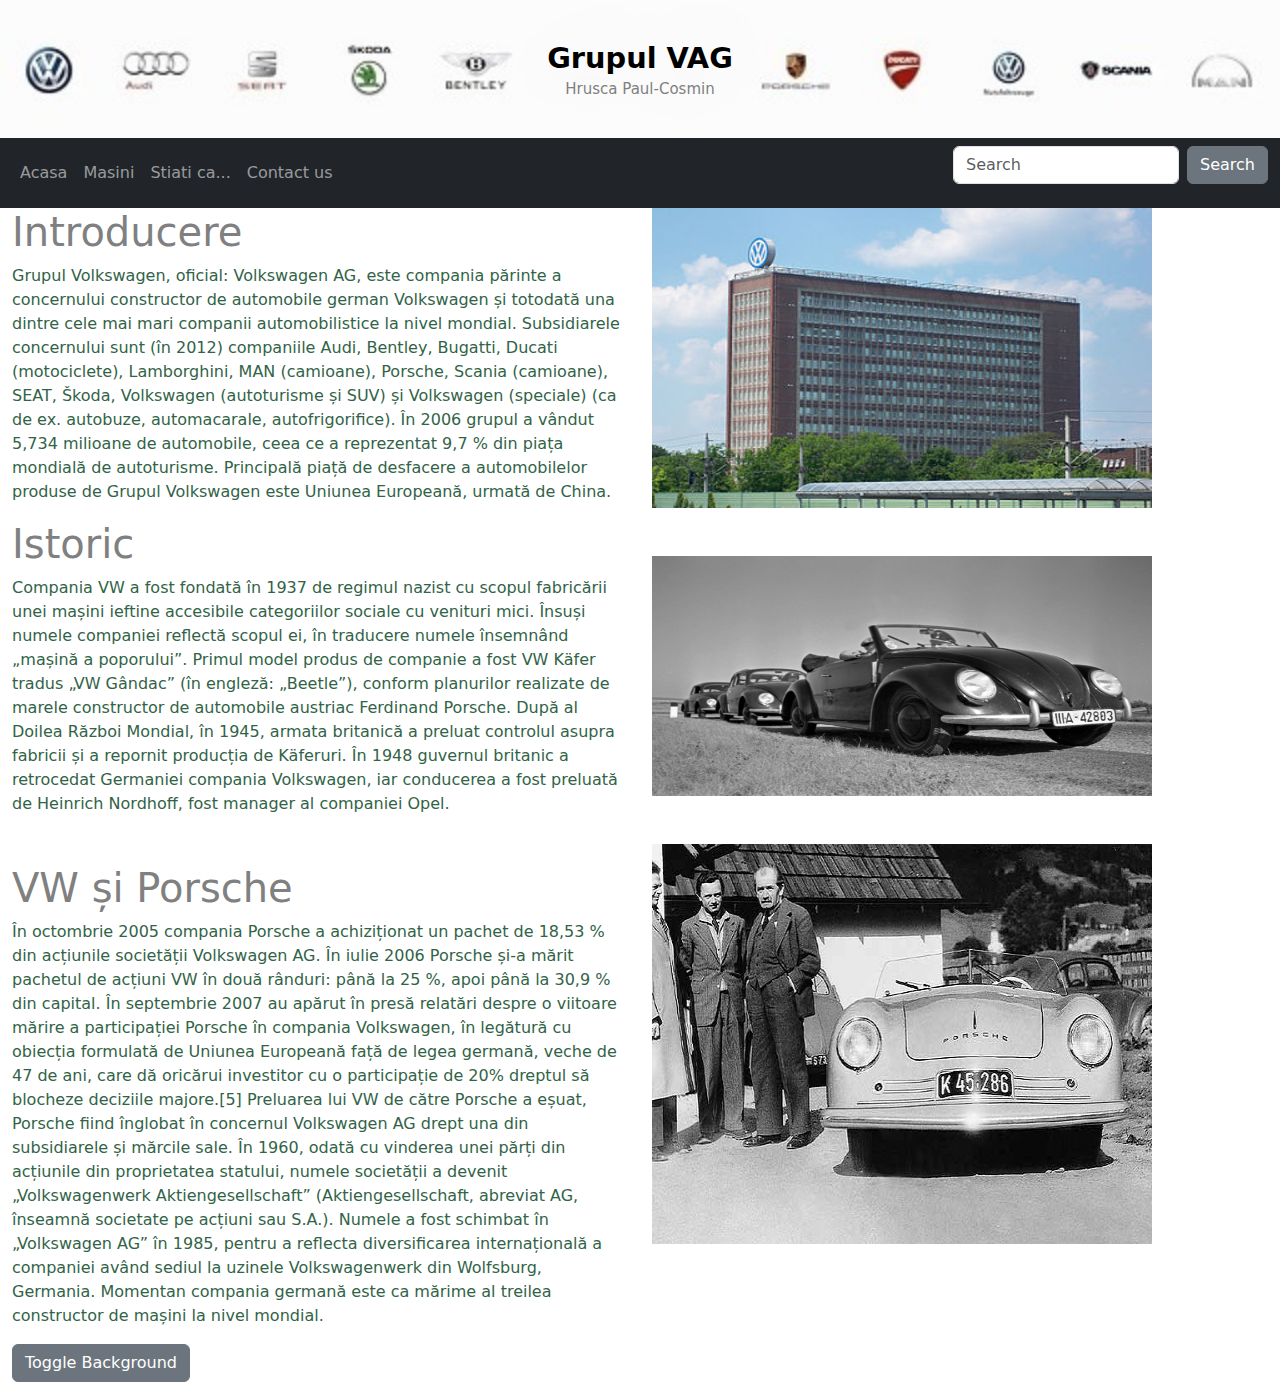
==== index.html @ 55d7f1dc "Update and rename Acasa.html to index.html" ====
<html>
    <head>
        <title>Prima pagina </title>
        <link href="https://cdn.jsdelivr.net/npm/bootstrap@5.3.2/dist/css/bootstrap.min.css" rel="stylesheet">
        <link rel="stylesheet" href="mystyle.css">
        <link rel="stylesheet" href="C:\Users\Paul\OneDrive - Target Direct Inc\Desktop\School\PIUG\fontawesome-free-6.4.2-web\fontawesome-free-6.4.2-web\css\all.min.css">
        <meta name="viewport" content="width=device-width, initial-scale=1">
    </head>
        <body>
            
        <div class="container-fluid"></div>
                <div class="container-fluid custom-background">
                <tit>Grupul VAG</tit>
                <h2>Hrusca Paul-Cosmin</h2>
                <div class="social-icons">
                  <a href="#" class="social-icon"><i class="fab fa-facebook"></i></a>
                  <a href="#" class="social-icon"><i class="fab fa-instagram"></i></a>
                  <a href="#" class="social-icon"><i class="fab fa-linkedin"></i></a>
              </div>
                </div>
                <nav class="navbar navbar-expand-sm navbar-dark bg-dark">
                    <div class="container-fluid">
                      
                      <div class="collapse navbar-collapse" id="mynavbar">
                        <ul class="navbar-nav me-auto">
                          <li class="nav-item">
                            <a class="nav-link" href="javascript:void(0)">Acasa</a>
                          </li>
                          <li class="nav-item">
                            <a class="nav-link" href="masini.html">Masini</a>
                          </li>
                          <li class="nav-item">
                            <a class="nav-link" href="StiatiCa.html">Stiati ca...</a>
                          </li>
                          <li class="nav-item">
                            <a class="nav-link" href="ContactUs.html">Contact us</a>
                          </li>
                        </ul>
                        <form class="d-flex" onsubmit="searchRedirect(); return false;">
                          <input id="searchInput" class="form-control me-2" type="text" placeholder="Search">
                          <button class="btn btn-secondary" type="submit">Search</button>
                      </form>
                      </div>
                    </div>
                  </nav>
              </div>
              
              <div class="container-fluid" id="customBackground">
                <div class="row">
                  <div class="col-xl-6">
                    <h1>Introducere</h1>
                    
                    <p>Grupul Volkswagen, oficial: Volkswagen AG, este compania părinte a concernului constructor de automobile german Volkswagen și totodată una dintre cele mai mari companii automobilistice la nivel mondial. Subsidiarele concernului sunt (în 2012) companiile Audi, Bentley, Bugatti, Ducati (motociclete), Lamborghini, MAN (camioane), Porsche, Scania (camioane), SEAT, Škoda, Volkswagen (autoturisme și SUV) și Volkswagen (speciale) (ca de ex. autobuze, automacarale, autofrigorifice). În 2006 grupul a vândut 5,734 milioane de automobile, ceea ce a reprezentat 9,7 % din piața mondială de autoturisme. Principală piață de desfacere a automobilelor produse de Grupul Volkswagen este Uniunea Europeană, urmată de China.</p>
                    <h1>Istoric</h1>
                    <p>Compania VW a fost fondată în 1937 de regimul nazist cu scopul fabricării unei mașini ieftine accesibile categoriilor sociale cu venituri mici. Însuși numele companiei reflectă scopul ei, în traducere numele însemnând „mașină a poporului”. Primul model produs de companie a fost VW Käfer tradus „VW Gândac” (în engleză: „Beetle”), conform planurilor realizate de marele constructor de automobile austriac Ferdinand Porsche. După al Doilea Război Mondial, în 1945, armata britanică a preluat controlul asupra fabricii și a repornit producția de Käferuri. În 1948 guvernul britanic a retrocedat Germaniei compania Volkswagen, iar conducerea a fost preluată de Heinrich Nordhoff, fost manager al companiei Opel.
                    <h1 class="mt-5">VW și Porsche</h1>
                    <p>În octombrie 2005 compania Porsche a achiziționat un pachet de 18,53 % din acțiunile societății Volkswagen AG. În iulie 2006 Porsche și-a mărit pachetul de acțiuni VW în două rânduri: până la 25 %, apoi până la 30,9 % din capital.

                      În septembrie 2007 au apărut în presă relatări despre o viitoare mărire a participației Porsche în compania Volkswagen, în legătură cu obiecția formulată de Uniunea Europeană față de legea germană, veche de 47 de ani, care dă oricărui investitor cu o participație de 20% dreptul să blocheze deciziile majore.[5]
                      
                      Preluarea lui VW de către Porsche a eșuat, Porsche fiind înglobat în concernul Volkswagen AG drept una din subsidiarele și mărcile sale.
                      În 1960, odată cu vinderea unei părți din acțiunile din proprietatea statului, numele societății a devenit „Volkswagenwerk Aktiengesellschaft” (Aktiengesellschaft, abreviat AG, înseamnă societate pe acțiuni sau S.A.). Numele a fost schimbat în „Volkswagen AG” în 1985, pentru a reflecta diversificarea internațională a companiei având sediul la uzinele Volkswagenwerk din Wolfsburg, Germania. Momentan compania germană este ca mărime al treilea constructor de mașini la nivel mondial.</p>
                  </p></div>
                  <div class="container-fluid col-xl-6">
                    <img src="Wolfsburg_VWHochhaus.jpg" style="height:300px; width:500px" alt="VAG HQ" class="img-fluid mb-5">
                    <img src="Volkswagen-Beetle-in-1938-d_profimedia_descopera.jpg" style="height:240px; width:500px;" alt="History" class="img-fluid mb-5">
                    <img src="Porsche.jpg" style="height:400px; width:500px;" alt="Porsche">
                 </div> 
                </div>
                
               
            <!-- Your existing content -->
            <button class="btn btn-secondary" onclick="toggleBackground()">Toggle Background</button>

  <!-- Scroll to Top Button -->
  <button id="scrollToTopBtn" class="btn btn-secondary">Mergi sus</button>

  <!-- Bootstrap JS (optional) -->
  <script src="https://code.jquery.com/jquery-3.2.1.slim.min.js"></script>
  <script src="https://cdnjs.cloudflare.com/ajax/libs/popper.js/1.12.9/umd/popper.min.js"></script>
  <script src="https://maxcdn.bootstrapcdn.com/bootstrap/4.0.0/js/bootstrap.min.js"></script>
  

  <!-- Your additional scripts, if any -->

  <!-- Custom JavaScript for Scroll to Top Button -->
  <script>
    // Get the button
    var mybutton = document.getElementById("scrollToTopBtn");

    // When the user scrolls down 20px from the top of the document, show the button
    window.onscroll = function() {
      scrollFunction();
    };

    function scrollFunction() {
      if (document.body.scrollTop > 20 || document.documentElement.scrollTop > 20) {
        mybutton.style.display = "block";
      } else {
        mybutton.style.display = "none";
      }
    }

    // When the user clicks on the button, scroll to the top of the document
    mybutton.addEventListener("click", function() {
      topFunction();
    });

    function topFunction() {
      document.body.scrollTop = 0; // For Safari
      document.documentElement.scrollTop = 0; // For Chrome, Firefox, IE, and Opera
    }
  </script>
             <script>
              function searchRedirect() {
                  var searchQuery = document.getElementById('searchInput').value.toLowerCase();
                  if (searchQuery === 'volkswagen') {
                      window.location.href = 'volkswagen.html';
                  } else {
                      // Add additional conditions for other search queries and page redirects
                      alert('No matching result found for ' + searchQuery);
                  }
              }
          </script>

<script>
  function toggleBackground() {
      var customBackground = document.getElementById('customBackground');
      customBackground.classList.toggle('dark-background');
  }
</script>
        </body>
 </html >
---- mystyle.css ----
body {
    background-color: white;
  }
  p{

color:rgb(50,99,71);

  }
  tit{

    display: block;
    font-size: 1.8em;
    margin-top: 0.6em;
    margin-bottom: 0;
    margin-left: 0;
    margin-right: 0;
    font-weight: bold;
    text-align: center;
    color: black;
  }
  h1 {
    color: grey;
    text-align: left;
  }
  h2{
    color: grey;
    text-align: center;
    font-size:15px;
  }

  #scrollToTopBtn {
    display: none;
    position: fixed;
    bottom: 20px;
    right: 20px;
    z-index: 99;
  }
  body.dark-mode {
    background-color: #343a40; /* Dark background color */
    color: #ffffff; /* Light text color */
  }
  .custom-background {
    background-image: url('VW_Group_logo.jpg'); /* Replace 'your-image-path.jpg' with the path to your image */
    background-size: cover; /* Adjust as needed */
    background-position: center; /* Adjust as needed */
    color: #fff; /* Set text color to contrast with the background */
    padding: 20px; /* Add padding to ensure content is visible */
  }

  
    .thumbnail-item {
      margin-right: 1px; /* Adjust the margin as needed */
}
.dark-background {
  background-color: rgb(0, 0, 0);
  color: rgb(255, 255, 255);
}
.social-icons {
  display: flex;
  justify-content: center;
  margin-top: 20px; /* Adjust the margin as needed */
}

.social-icon {
  margin: 0 10px; /* Adjust the spacing between icons as needed */
}
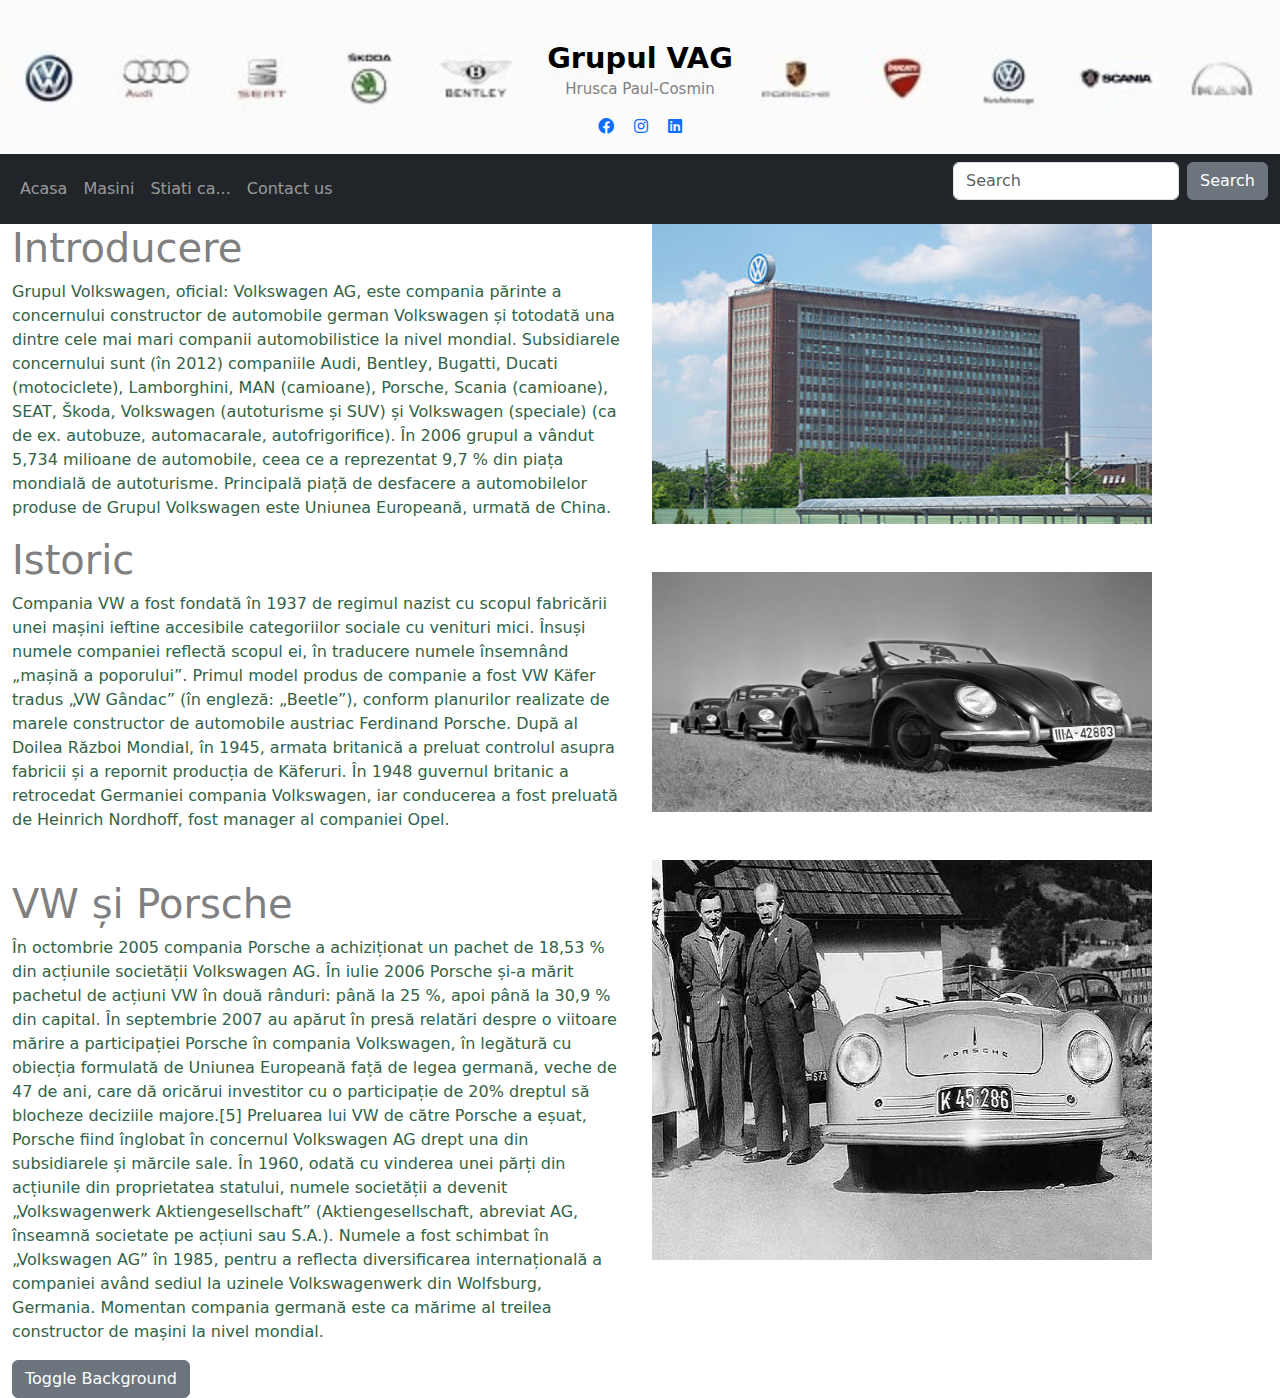
==== commit a47fe2a7: "Update index.html" ====
--- a/index.html
+++ b/index.html
@@ -3,8 +3,17 @@
         <title>Prima pagina </title>
         <link href="https://cdn.jsdelivr.net/npm/bootstrap@5.3.2/dist/css/bootstrap.min.css" rel="stylesheet">
         <link rel="stylesheet" href="mystyle.css">
-        <link rel="stylesheet" href="C:\Users\Paul\OneDrive - Target Direct Inc\Desktop\School\PIUG\fontawesome-free-6.4.2-web\fontawesome-free-6.4.2-web\css\all.min.css">
+        <link rel="stylesheet" href="fontawesome-free-6.4.2-web/fontawesome-free-6.4.2-web/css/all.min.css">
         <meta name="viewport" content="width=device-width, initial-scale=1">
+        <!-- Google tag (gtag.js) -->
+<script async src="https://www.googletagmanager.com/gtag/js?id=G-V9D5CQBB19"></script>
+<script>
+  window.dataLayer = window.dataLayer || [];
+  function gtag(){dataLayer.push(arguments);}
+  gtag('js', new Date());
+
+  gtag('config', 'G-V9D5CQBB19');
+</script>
     </head>
         <body>
             
--- a/fontawesome-free-6.4.2-web/fontawesome-free-6.4.2-web/css/all.min.css
+++ b/fontawesome-free-6.4.2-web/fontawesome-free-6.4.2-web/css/all.min.css
@@ -0,0 +1,9 @@
+/*!
+ * Font Awesome Free 6.4.2 by @fontawesome - https://fontawesome.com
+ * License - https://fontawesome.com/license/free (Icons: CC BY 4.0, Fonts: SIL OFL 1.1, Code: MIT License)
+ * Copyright 2023 Fonticons, Inc.
+ */
+.fa{font-family:var(--fa-style-family,"Font Awesome 6 Free");font-weight:var(--fa-style,900)}.fa,.fa-brands,.fa-classic,.fa-regular,.fa-sharp,.fa-solid,.fab,.far,.fas{-moz-osx-font-smoothing:grayscale;-webkit-font-smoothing:antialiased;display:var(--fa-display,inline-block);font-style:normal;font-variant:normal;line-height:1;text-rendering:auto}.fa-classic,.fa-regular,.fa-solid,.far,.fas{font-family:"Font Awesome 6 Free"}.fa-brands,.fab{font-family:"Font Awesome 6 Brands"}.fa-1x{font-size:1em}.fa-2x{font-size:2em}.fa-3x{font-size:3em}.fa-4x{font-size:4em}.fa-5x{font-size:5em}.fa-6x{font-size:6em}.fa-7x{font-size:7em}.fa-8x{font-size:8em}.fa-9x{font-size:9em}.fa-10x{font-size:10em}.fa-2xs{font-size:.625em;line-height:.1em;vertical-align:.225em}.fa-xs{font-size:.75em;line-height:.08333em;vertical-align:.125em}.fa-sm{font-size:.875em;line-height:.07143em;vertical-align:.05357em}.fa-lg{font-size:1.25em;line-height:.05em;vertical-align:-.075em}.fa-xl{font-size:1.5em;line-height:.04167em;vertical-align:-.125em}.fa-2xl{font-size:2em;line-height:.03125em;vertical-align:-.1875em}.fa-fw{text-align:center;width:1.25em}.fa-ul{list-style-type:none;margin-left:var(--fa-li-margin,2.5em);padding-left:0}.fa-ul>li{position:relative}.fa-li{left:calc(var(--fa-li-width, 2em)*-1);position:absolute;text-align:center;width:var(--fa-li-width,2em);line-height:inherit}.fa-border{border-radius:var(--fa-border-radius,.1em);border:var(--fa-border-width,.08em) var(--fa-border-style,solid) var(--fa-border-color,#eee);padding:var(--fa-border-padding,.2em .25em .15em)}.fa-pull-left{float:left;margin-right:var(--fa-pull-margin,.3em)}.fa-pull-right{float:right;margin-left:var(--fa-pull-margin,.3em)}.fa-beat{-webkit-animation-name:fa-beat;animation-name:fa-beat;-webkit-animation-delay:var(--fa-animation-delay,0s);animation-delay:var(--fa-animation-delay,0s);-webkit-animation-direction:var(--fa-animation-direction,normal);animation-direction:var(--fa-animation-direction,normal);-webkit-animation-duration:var(--fa-animation-duration,1s);animation-duration:var(--fa-animation-duration,1s);-webkit-animation-iteration-count:var(--fa-animation-iteration-count,infinite);animation-iteration-count:var(--fa-animation-iteration-count,infinite);-webkit-animation-timing-function:var(--fa-animation-timing,ease-in-out);animation-timing-function:var(--fa-animation-timing,ease-in-out)}.fa-bounce{-webkit-animation-name:fa-bounce;animation-name:fa-bounce;-webkit-animation-delay:var(--fa-animation-delay,0s);animation-delay:var(--fa-animation-delay,0s);-webkit-animation-direction:var(--fa-animation-direction,normal);animation-direction:var(--fa-animation-direction,normal);-webkit-animation-duration:var(--fa-animation-duration,1s);animation-duration:var(--fa-animation-duration,1s);-webkit-animation-iteration-count:var(--fa-animation-iteration-count,infinite);animation-iteration-count:var(--fa-animation-iteration-count,infinite);-webkit-animation-timing-function:var(--fa-animation-timing,cubic-bezier(.28,.84,.42,1));animation-timing-function:var(--fa-animation-timing,cubic-bezier(.28,.84,.42,1))}.fa-fade{-webkit-animation-name:fa-fade;animation-name:fa-fade;-webkit-animation-iteration-count:var(--fa-animation-iteration-count,infinite);animation-iteration-count:var(--fa-animation-iteration-count,infinite);-webkit-animation-timing-function:var(--fa-animation-timing,cubic-bezier(.4,0,.6,1));animation-timing-function:var(--fa-animation-timing,cubic-bezier(.4,0,.6,1))}.fa-beat-fade,.fa-fade{-webkit-animation-delay:var(--fa-animation-delay,0s);animation-delay:var(--fa-animation-delay,0s);-webkit-animation-direction:var(--fa-animation-direction,normal);animation-direction:var(--fa-animation-direction,normal);-webkit-animation-duration:var(--fa-animation-duration,1s);animation-duration:var(--fa-animation-duration,1s)}.fa-beat-fade{-webkit-animation-name:fa-beat-fade;animation-name:fa-beat-fade;-webkit-animation-iteration-count:var(--fa-animation-iteration-count,infinite);animation-iteration-count:var(--fa-animation-iteration-count,infinite);-webkit-animation-timing-function:var(--fa-animation-timing,cubic-bezier(.4,0,.6,1));animation-timing-function:var(--fa-animation-timing,cubic-bezier(.4,0,.6,1))}.fa-flip{-webkit-animation-name:fa-flip;animation-name:fa-flip;-webkit-animation-delay:var(--fa-animation-delay,0s);animation-delay:var(--fa-animation-delay,0s);-webkit-animation-direction:var(--fa-animation-direction,normal);animation-direction:var(--fa-animation-direction,normal);-webkit-animation-duration:var(--fa-animation-duration,1s);animation-duration:var(--fa-animation-duration,1s);-webkit-animation-iteration-count:var(--fa-animation-iteration-count,infinite);animation-iteration-count:var(--fa-animation-iteration-count,infinite);-webkit-animation-timing-function:var(--fa-animation-timing,ease-in-out);animation-timing-function:var(--fa-animation-timing,ease-in-out)}.fa-shake{-webkit-animation-name:fa-shake;animation-name:fa-shake;-webkit-animation-duration:var(--fa-animation-duration,1s);animation-duration:var(--fa-animation-duration,1s);-webkit-animation-iteration-count:var(--fa-animation-iteration-count,infinite);animation-iteration-count:var(--fa-animation-iteration-count,infinite);-webkit-animation-timing-function:var(--fa-animation-timing,linear);animation-timing-function:var(--fa-animation-timing,linear)}.fa-shake,.fa-spin{-webkit-animation-delay:var(--fa-animation-delay,0s);animation-delay:var(--fa-animation-delay,0s);-webkit-animation-direction:var(--fa-animation-direction,normal);animation-direction:var(--fa-animation-direction,normal)}.fa-spin{-webkit-animation-name:fa-spin;animation-name:fa-spin;-webkit-animation-duration:var(--fa-animation-duration,2s);animation-duration:var(--fa-animation-duration,2s);-webkit-animation-iteration-count:var(--fa-animation-iteration-count,infinite);animation-iteration-count:var(--fa-animation-iteration-count,infinite);-webkit-animation-timing-function:var(--fa-animation-timing,linear);animation-timing-function:var(--fa-animation-timing,linear)}.fa-spin-reverse{--fa-animation-direction:reverse}.fa-pulse,.fa-spin-pulse{-webkit-animation-name:fa-spin;animation-name:fa-spin;-webkit-animation-direction:var(--fa-animation-direction,normal);animation-direction:var(--fa-animation-direction,normal);-webkit-animation-duration:var(--fa-animation-duration,1s);animation-duration:var(--fa-animation-duration,1s);-webkit-animation-iteration-count:var(--fa-animation-iteration-count,infinite);animation-iteration-count:var(--fa-animation-iteration-count,infinite);-webkit-animation-timing-function:var(--fa-animation-timing,steps(8));animation-timing-function:var(--fa-animation-timing,steps(8))}@media (prefers-reduced-motion:reduce){.fa-beat,.fa-beat-fade,.fa-bounce,.fa-fade,.fa-flip,.fa-pulse,.fa-shake,.fa-spin,.fa-spin-pulse{-webkit-animation-delay:-1ms;animation-delay:-1ms;-webkit-animation-duration:1ms;animation-duration:1ms;-webkit-animation-iteration-count:1;animation-iteration-count:1;-webkit-transition-delay:0s;transition-delay:0s;-webkit-transition-duration:0s;transition-duration:0s}}@-webkit-keyframes fa-beat{0%,90%{-webkit-transform:scale(1);transform:scale(1)}45%{-webkit-transform:scale(var(--fa-beat-scale,1.25));transform:scale(var(--fa-beat-scale,1.25))}}@keyframes fa-beat{0%,90%{-webkit-transform:scale(1);transform:scale(1)}45%{-webkit-transform:scale(var(--fa-beat-scale,1.25));transform:scale(var(--fa-beat-scale,1.25))}}@-webkit-keyframes fa-bounce{0%{-webkit-transform:scale(1) translateY(0);transform:scale(1) translateY(0)}10%{-webkit-transform:scale(var(--fa-bounce-start-scale-x,1.1),var(--fa-bounce-start-scale-y,.9)) translateY(0);transform:scale(var(--fa-bounce-start-scale-x,1.1),var(--fa-bounce-start-scale-y,.9)) translateY(0)}30%{-webkit-transform:scale(var(--fa-bounce-jump-scale-x,.9),var(--fa-bounce-jump-scale-y,1.1)) translateY(var(--fa-bounce-height,-.5em));transform:scale(var(--fa-bounce-jump-scale-x,.9),var(--fa-bounce-jump-scale-y,1.1)) translateY(var(--fa-bounce-height,-.5em))}50%{-webkit-transform:scale(var(--fa-bounce-land-scale-x,1.05),var(--fa-bounce-land-scale-y,.95)) translateY(0);transform:scale(var(--fa-bounce-land-scale-x,1.05),var(--fa-bounce-land-scale-y,.95)) translateY(0)}57%{-webkit-transform:scale(1) translateY(var(--fa-bounce-rebound,-.125em));transform:scale(1) translateY(var(--fa-bounce-rebound,-.125em))}64%{-webkit-transform:scale(1) translateY(0);transform:scale(1) translateY(0)}to{-webkit-transform:scale(1) translateY(0);transform:scale(1) translateY(0)}}@keyframes fa-bounce{0%{-webkit-transform:scale(1) translateY(0);transform:scale(1) translateY(0)}10%{-webkit-transform:scale(var(--fa-bounce-start-scale-x,1.1),var(--fa-bounce-start-scale-y,.9)) translateY(0);transform:scale(var(--fa-bounce-start-scale-x,1.1),var(--fa-bounce-start-scale-y,.9)) translateY(0)}30%{-webkit-transform:scale(var(--fa-bounce-jump-scale-x,.9),var(--fa-bounce-jump-scale-y,1.1)) translateY(var(--fa-bounce-height,-.5em));transform:scale(var(--fa-bounce-jump-scale-x,.9),var(--fa-bounce-jump-scale-y,1.1)) translateY(var(--fa-bounce-height,-.5em))}50%{-webkit-transform:scale(var(--fa-bounce-land-scale-x,1.05),var(--fa-bounce-land-scale-y,.95)) translateY(0);transform:scale(var(--fa-bounce-land-scale-x,1.05),var(--fa-bounce-land-scale-y,.95)) translateY(0)}57%{-webkit-transform:scale(1) translateY(var(--fa-bounce-rebound,-.125em));transform:scale(1) translateY(var(--fa-bounce-rebound,-.125em))}64%{-webkit-transform:scale(1) translateY(0);transform:scale(1) translateY(0)}to{-webkit-transform:scale(1) translateY(0);transform:scale(1) translateY(0)}}@-webkit-keyframes fa-fade{50%{opacity:var(--fa-fade-opacity,.4)}}@keyframes fa-fade{50%{opacity:var(--fa-fade-opacity,.4)}}@-webkit-keyframes fa-beat-fade{0%,to{opacity:var(--fa-beat-fade-opacity,.4);-webkit-transform:scale(1);transform:scale(1)}50%{opacity:1;-webkit-transform:scale(var(--fa-beat-fade-scale,1.125));transform:scale(var(--fa-beat-fade-scale,1.125))}}@keyframes fa-beat-fade{0%,to{opacity:var(--fa-beat-fade-opacity,.4);-webkit-transform:scale(1);transform:scale(1)}50%{opacity:1;-webkit-transform:scale(var(--fa-beat-fade-scale,1.125));transform:scale(var(--fa-beat-fade-scale,1.125))}}@-webkit-keyframes fa-flip{50%{-webkit-transform:rotate3d(var(--fa-flip-x,0),var(--fa-flip-y,1),var(--fa-flip-z,0),var(--fa-flip-angle,-180deg));transform:rotate3d(var(--fa-flip-x,0),var(--fa-flip-y,1),var(--fa-flip-z,0),var(--fa-flip-angle,-180deg))}}@keyframes fa-flip{50%{-webkit-transform:rotate3d(var(--fa-flip-x,0),var(--fa-flip-y,1),var(--fa-flip-z,0),var(--fa-flip-angle,-180deg));transform:rotate3d(var(--fa-flip-x,0),var(--fa-flip-y,1),var(--fa-flip-z,0),var(--fa-flip-angle,-180deg))}}@-webkit-keyframes fa-shake{0%{-webkit-transform:rotate(-15deg);transform:rotate(-15deg)}4%{-webkit-transform:rotate(15deg);transform:rotate(15deg)}8%,24%{-webkit-transform:rotate(-18deg);transform:rotate(-18deg)}12%,28%{-webkit-transform:rotate(18deg);transform:rotate(18deg)}16%{-webkit-transform:rotate(-22deg);transform:rotate(-22deg)}20%{-webkit-transform:rotate(22deg);transform:rotate(22deg)}32%{-webkit-transform:rotate(-12deg);transform:rotate(-12deg)}36%{-webkit-transform:rotate(12deg);transform:rotate(12deg)}40%,to{-webkit-transform:rotate(0deg);transform:rotate(0deg)}}@keyframes fa-shake{0%{-webkit-transform:rotate(-15deg);transform:rotate(-15deg)}4%{-webkit-transform:rotate(15deg);transform:rotate(15deg)}8%,24%{-webkit-transform:rotate(-18deg);transform:rotate(-18deg)}12%,28%{-webkit-transform:rotate(18deg);transform:rotate(18deg)}16%{-webkit-transform:rotate(-22deg);transform:rotate(-22deg)}20%{-webkit-transform:rotate(22deg);transform:rotate(22deg)}32%{-webkit-transform:rotate(-12deg);transform:rotate(-12deg)}36%{-webkit-transform:rotate(12deg);transform:rotate(12deg)}40%,to{-webkit-transform:rotate(0deg);transform:rotate(0deg)}}@-webkit-keyframes fa-spin{0%{-webkit-transform:rotate(0deg);transform:rotate(0deg)}to{-webkit-transform:rotate(1turn);transform:rotate(1turn)}}@keyframes fa-spin{0%{-webkit-transform:rotate(0deg);transform:rotate(0deg)}to{-webkit-transform:rotate(1turn);transform:rotate(1turn)}}.fa-rotate-90{-webkit-transform:rotate(90deg);transform:rotate(90deg)}.fa-rotate-180{-webkit-transform:rotate(180deg);transform:rotate(180deg)}.fa-rotate-270{-webkit-transform:rotate(270deg);transform:rotate(270deg)}.fa-flip-horizontal{-webkit-transform:scaleX(-1);transform:scaleX(-1)}.fa-flip-vertical{-webkit-transform:scaleY(-1);transform:scaleY(-1)}.fa-flip-both,.fa-flip-horizontal.fa-flip-vertical{-webkit-transform:scale(-1);transform:scale(-1)}.fa-rotate-by{-webkit-transform:rotate(var(--fa-rotate-angle,none));transform:rotate(var(--fa-rotate-angle,none))}.fa-stack{display:inline-block;height:2em;line-height:2em;position:relative;vertical-align:middle;width:2.5em}.fa-stack-1x,.fa-stack-2x{left:0;position:absolute;text-align:center;width:100%;z-index:var(--fa-stack-z-index,auto)}.fa-stack-1x{line-height:inherit}.fa-stack-2x{font-size:2em}.fa-inverse{color:var(--fa-inverse,#fff)}
+
+.fa-0:before{content:"\30"}.fa-1:before{content:"\31"}.fa-2:before{content:"\32"}.fa-3:before{content:"\33"}.fa-4:before{content:"\34"}.fa-5:before{content:"\35"}.fa-6:before{content:"\36"}.fa-7:before{content:"\37"}.fa-8:before{content:"\38"}.fa-9:before{content:"\39"}.fa-fill-drip:before{content:"\f576"}.fa-arrows-to-circle:before{content:"\e4bd"}.fa-chevron-circle-right:before,.fa-circle-chevron-right:before{content:"\f138"}.fa-at:before{content:"\40"}.fa-trash-alt:before,.fa-trash-can:before{content:"\f2ed"}.fa-text-height:before{content:"\f034"}.fa-user-times:before,.fa-user-xmark:before{content:"\f235"}.fa-stethoscope:before{content:"\f0f1"}.fa-comment-alt:before,.fa-message:before{content:"\f27a"}.fa-info:before{content:"\f129"}.fa-compress-alt:before,.fa-down-left-and-up-right-to-center:before{content:"\f422"}.fa-explosion:before{content:"\e4e9"}.fa-file-alt:before,.fa-file-lines:before,.fa-file-text:before{content:"\f15c"}.fa-wave-square:before{content:"\f83e"}.fa-ring:before{content:"\f70b"}.fa-building-un:before{content:"\e4d9"}.fa-dice-three:before{content:"\f527"}.fa-calendar-alt:before,.fa-calendar-days:before{content:"\f073"}.fa-anchor-circle-check:before{content:"\e4aa"}.fa-building-circle-arrow-right:before{content:"\e4d1"}.fa-volleyball-ball:before,.fa-volleyball:before{content:"\f45f"}.fa-arrows-up-to-line:before{content:"\e4c2"}.fa-sort-desc:before,.fa-sort-down:before{content:"\f0dd"}.fa-circle-minus:before,.fa-minus-circle:before{content:"\f056"}.fa-door-open:before{content:"\f52b"}.fa-right-from-bracket:before,.fa-sign-out-alt:before{content:"\f2f5"}.fa-atom:before{content:"\f5d2"}.fa-soap:before{content:"\e06e"}.fa-heart-music-camera-bolt:before,.fa-icons:before{content:"\f86d"}.fa-microphone-alt-slash:before,.fa-microphone-lines-slash:before{content:"\f539"}.fa-bridge-circle-check:before{content:"\e4c9"}.fa-pump-medical:before{content:"\e06a"}.fa-fingerprint:before{content:"\f577"}.fa-hand-point-right:before{content:"\f0a4"}.fa-magnifying-glass-location:before,.fa-search-location:before{content:"\f689"}.fa-forward-step:before,.fa-step-forward:before{content:"\f051"}.fa-face-smile-beam:before,.fa-smile-beam:before{content:"\f5b8"}.fa-flag-checkered:before{content:"\f11e"}.fa-football-ball:before,.fa-football:before{content:"\f44e"}.fa-school-circle-exclamation:before{content:"\e56c"}.fa-crop:before{content:"\f125"}.fa-angle-double-down:before,.fa-angles-down:before{content:"\f103"}.fa-users-rectangle:before{content:"\e594"}.fa-people-roof:before{content:"\e537"}.fa-people-line:before{content:"\e534"}.fa-beer-mug-empty:before,.fa-beer:before{content:"\f0fc"}.fa-diagram-predecessor:before{content:"\e477"}.fa-arrow-up-long:before,.fa-long-arrow-up:before{content:"\f176"}.fa-burn:before,.fa-fire-flame-simple:before{content:"\f46a"}.fa-male:before,.fa-person:before{content:"\f183"}.fa-laptop:before{content:"\f109"}.fa-file-csv:before{content:"\f6dd"}.fa-menorah:before{content:"\f676"}.fa-truck-plane:before{content:"\e58f"}.fa-record-vinyl:before{content:"\f8d9"}.fa-face-grin-stars:before,.fa-grin-stars:before{content:"\f587"}.fa-bong:before{content:"\f55c"}.fa-pastafarianism:before,.fa-spaghetti-monster-flying:before{content:"\f67b"}.fa-arrow-down-up-across-line:before{content:"\e4af"}.fa-spoon:before,.fa-utensil-spoon:before{content:"\f2e5"}.fa-jar-wheat:before{content:"\e517"}.fa-envelopes-bulk:before,.fa-mail-bulk:before{content:"\f674"}.fa-file-circle-exclamation:before{content:"\e4eb"}.fa-circle-h:before,.fa-hospital-symbol:before{content:"\f47e"}.fa-pager:before{content:"\f815"}.fa-address-book:before,.fa-contact-book:before{content:"\f2b9"}.fa-strikethrough:before{content:"\f0cc"}.fa-k:before{content:"\4b"}.fa-landmark-flag:before{content:"\e51c"}.fa-pencil-alt:before,.fa-pencil:before{content:"\f303"}.fa-backward:before{content:"\f04a"}.fa-caret-right:before{content:"\f0da"}.fa-comments:before{content:"\f086"}.fa-file-clipboard:before,.fa-paste:before{content:"\f0ea"}.fa-code-pull-request:before{content:"\e13c"}.fa-clipboard-list:before{content:"\f46d"}.fa-truck-loading:before,.fa-truck-ramp-box:before{content:"\f4de"}.fa-user-check:before{content:"\f4fc"}.fa-vial-virus:before{content:"\e597"}.fa-sheet-plastic:before{content:"\e571"}.fa-blog:before{content:"\f781"}.fa-user-ninja:before{content:"\f504"}.fa-person-arrow-up-from-line:before{content:"\e539"}.fa-scroll-torah:before,.fa-torah:before{content:"\f6a0"}.fa-broom-ball:before,.fa-quidditch-broom-ball:before,.fa-quidditch:before{content:"\f458"}.fa-toggle-off:before{content:"\f204"}.fa-archive:before,.fa-box-archive:before{content:"\f187"}.fa-person-drowning:before{content:"\e545"}.fa-arrow-down-9-1:before,.fa-sort-numeric-desc:before,.fa-sort-numeric-down-alt:before{content:"\f886"}.fa-face-grin-tongue-squint:before,.fa-grin-tongue-squint:before{content:"\f58a"}.fa-spray-can:before{content:"\f5bd"}.fa-truck-monster:before{content:"\f63b"}.fa-w:before{content:"\57"}.fa-earth-africa:before,.fa-globe-africa:before{content:"\f57c"}.fa-rainbow:before{content:"\f75b"}.fa-circle-notch:before{content:"\f1ce"}.fa-tablet-alt:before,.fa-tablet-screen-button:before{content:"\f3fa"}.fa-paw:before{content:"\f1b0"}.fa-cloud:before{content:"\f0c2"}.fa-trowel-bricks:before{content:"\e58a"}.fa-face-flushed:before,.fa-flushed:before{content:"\f579"}.fa-hospital-user:before{content:"\f80d"}.fa-tent-arrow-left-right:before{content:"\e57f"}.fa-gavel:before,.fa-legal:before{content:"\f0e3"}.fa-binoculars:before{content:"\f1e5"}.fa-microphone-slash:before{content:"\f131"}.fa-box-tissue:before{content:"\e05b"}.fa-motorcycle:before{content:"\f21c"}.fa-bell-concierge:before,.fa-concierge-bell:before{content:"\f562"}.fa-pen-ruler:before,.fa-pencil-ruler:before{content:"\f5ae"}.fa-people-arrows-left-right:before,.fa-people-arrows:before{content:"\e068"}.fa-mars-and-venus-burst:before{content:"\e523"}.fa-caret-square-right:before,.fa-square-caret-right:before{content:"\f152"}.fa-cut:before,.fa-scissors:before{content:"\f0c4"}.fa-sun-plant-wilt:before{content:"\e57a"}.fa-toilets-portable:before{content:"\e584"}.fa-hockey-puck:before{content:"\f453"}.fa-table:before{content:"\f0ce"}.fa-magnifying-glass-arrow-right:before{content:"\e521"}.fa-digital-tachograph:before,.fa-tachograph-digital:before{content:"\f566"}.fa-users-slash:before{content:"\e073"}.fa-clover:before{content:"\e139"}.fa-mail-reply:before,.fa-reply:before{content:"\f3e5"}.fa-star-and-crescent:before{content:"\f699"}.fa-house-fire:before{content:"\e50c"}.fa-minus-square:before,.fa-square-minus:before{content:"\f146"}.fa-helicopter:before{content:"\f533"}.fa-compass:before{content:"\f14e"}.fa-caret-square-down:before,.fa-square-caret-down:before{content:"\f150"}.fa-file-circle-question:before{content:"\e4ef"}.fa-laptop-code:before{content:"\f5fc"}.fa-swatchbook:before{content:"\f5c3"}.fa-prescription-bottle:before{content:"\f485"}.fa-bars:before,.fa-navicon:before{content:"\f0c9"}.fa-people-group:before{content:"\e533"}.fa-hourglass-3:before,.fa-hourglass-end:before{content:"\f253"}.fa-heart-broken:before,.fa-heart-crack:before{content:"\f7a9"}.fa-external-link-square-alt:before,.fa-square-up-right:before{content:"\f360"}.fa-face-kiss-beam:before,.fa-kiss-beam:before{content:"\f597"}.fa-film:before{content:"\f008"}.fa-ruler-horizontal:before{content:"\f547"}.fa-people-robbery:before{content:"\e536"}.fa-lightbulb:before{content:"\f0eb"}.fa-caret-left:before{content:"\f0d9"}.fa-circle-exclamation:before,.fa-exclamation-circle:before{content:"\f06a"}.fa-school-circle-xmark:before{content:"\e56d"}.fa-arrow-right-from-bracket:before,.fa-sign-out:before{content:"\f08b"}.fa-chevron-circle-down:before,.fa-circle-chevron-down:before{content:"\f13a"}.fa-unlock-alt:before,.fa-unlock-keyhole:before{content:"\f13e"}.fa-cloud-showers-heavy:before{content:"\f740"}.fa-headphones-alt:before,.fa-headphones-simple:before{content:"\f58f"}.fa-sitemap:before{content:"\f0e8"}.fa-circle-dollar-to-slot:before,.fa-donate:before{content:"\f4b9"}.fa-memory:before{content:"\f538"}.fa-road-spikes:before{content:"\e568"}.fa-fire-burner:before{content:"\e4f1"}.fa-flag:before{content:"\f024"}.fa-hanukiah:before{content:"\f6e6"}.fa-feather:before{content:"\f52d"}.fa-volume-down:before,.fa-volume-low:before{content:"\f027"}.fa-comment-slash:before{content:"\f4b3"}.fa-cloud-sun-rain:before{content:"\f743"}.fa-compress:before{content:"\f066"}.fa-wheat-alt:before,.fa-wheat-awn:before{content:"\e2cd"}.fa-ankh:before{content:"\f644"}.fa-hands-holding-child:before{content:"\e4fa"}.fa-asterisk:before{content:"\2a"}.fa-check-square:before,.fa-square-check:before{content:"\f14a"}.fa-peseta-sign:before{content:"\e221"}.fa-header:before,.fa-heading:before{content:"\f1dc"}.fa-ghost:before{content:"\f6e2"}.fa-list-squares:before,.fa-list:before{content:"\f03a"}.fa-phone-square-alt:before,.fa-square-phone-flip:before{content:"\f87b"}.fa-cart-plus:before{content:"\f217"}.fa-gamepad:before{content:"\f11b"}.fa-circle-dot:before,.fa-dot-circle:before{content:"\f192"}.fa-dizzy:before,.fa-face-dizzy:before{content:"\f567"}.fa-egg:before{content:"\f7fb"}.fa-house-medical-circle-xmark:before{content:"\e513"}.fa-campground:before{content:"\f6bb"}.fa-folder-plus:before{content:"\f65e"}.fa-futbol-ball:before,.fa-futbol:before,.fa-soccer-ball:before{content:"\f1e3"}.fa-paint-brush:before,.fa-paintbrush:before{content:"\f1fc"}.fa-lock:before{content:"\f023"}.fa-gas-pump:before{content:"\f52f"}.fa-hot-tub-person:before,.fa-hot-tub:before{content:"\f593"}.fa-map-location:before,.fa-map-marked:before{content:"\f59f"}.fa-house-flood-water:before{content:"\e50e"}.fa-tree:before{content:"\f1bb"}.fa-bridge-lock:before{content:"\e4cc"}.fa-sack-dollar:before{content:"\f81d"}.fa-edit:before,.fa-pen-to-square:before{content:"\f044"}.fa-car-side:before{content:"\f5e4"}.fa-share-alt:before,.fa-share-nodes:before{content:"\f1e0"}.fa-heart-circle-minus:before{content:"\e4ff"}.fa-hourglass-2:before,.fa-hourglass-half:before{content:"\f252"}.fa-microscope:before{content:"\f610"}.fa-sink:before{content:"\e06d"}.fa-bag-shopping:before,.fa-shopping-bag:before{content:"\f290"}.fa-arrow-down-z-a:before,.fa-sort-alpha-desc:before,.fa-sort-alpha-down-alt:before{content:"\f881"}.fa-mitten:before{content:"\f7b5"}.fa-person-rays:before{content:"\e54d"}.fa-users:before{content:"\f0c0"}.fa-eye-slash:before{content:"\f070"}.fa-flask-vial:before{content:"\e4f3"}.fa-hand-paper:before,.fa-hand:before{content:"\f256"}.fa-om:before{content:"\f679"}.fa-worm:before{content:"\e599"}.fa-house-circle-xmark:before{content:"\e50b"}.fa-plug:before{content:"\f1e6"}.fa-chevron-up:before{content:"\f077"}.fa-hand-spock:before{content:"\f259"}.fa-stopwatch:before{content:"\f2f2"}.fa-face-kiss:before,.fa-kiss:before{content:"\f596"}.fa-bridge-circle-xmark:before{content:"\e4cb"}.fa-face-grin-tongue:before,.fa-grin-tongue:before{content:"\f589"}.fa-chess-bishop:before{content:"\f43a"}.fa-face-grin-wink:before,.fa-grin-wink:before{content:"\f58c"}.fa-deaf:before,.fa-deafness:before,.fa-ear-deaf:before,.fa-hard-of-hearing:before{content:"\f2a4"}.fa-road-circle-check:before{content:"\e564"}.fa-dice-five:before{content:"\f523"}.fa-rss-square:before,.fa-square-rss:before{content:"\f143"}.fa-land-mine-on:before{content:"\e51b"}.fa-i-cursor:before{content:"\f246"}.fa-stamp:before{content:"\f5bf"}.fa-stairs:before{content:"\e289"}.fa-i:before{content:"\49"}.fa-hryvnia-sign:before,.fa-hryvnia:before{content:"\f6f2"}.fa-pills:before{content:"\f484"}.fa-face-grin-wide:before,.fa-grin-alt:before{content:"\f581"}.fa-tooth:before{content:"\f5c9"}.fa-v:before{content:"\56"}.fa-bangladeshi-taka-sign:before{content:"\e2e6"}.fa-bicycle:before{content:"\f206"}.fa-rod-asclepius:before,.fa-rod-snake:before,.fa-staff-aesculapius:before,.fa-staff-snake:before{content:"\e579"}.fa-head-side-cough-slash:before{content:"\e062"}.fa-ambulance:before,.fa-truck-medical:before{content:"\f0f9"}.fa-wheat-awn-circle-exclamation:before{content:"\e598"}.fa-snowman:before{content:"\f7d0"}.fa-mortar-pestle:before{content:"\f5a7"}.fa-road-barrier:before{content:"\e562"}.fa-school:before{content:"\f549"}.fa-igloo:before{content:"\f7ae"}.fa-joint:before{content:"\f595"}.fa-angle-right:before{content:"\f105"}.fa-horse:before{content:"\f6f0"}.fa-q:before{content:"\51"}.fa-g:before{content:"\47"}.fa-notes-medical:before{content:"\f481"}.fa-temperature-2:before,.fa-temperature-half:before,.fa-thermometer-2:before,.fa-thermometer-half:before{content:"\f2c9"}.fa-dong-sign:before{content:"\e169"}.fa-capsules:before{content:"\f46b"}.fa-poo-bolt:before,.fa-poo-storm:before{content:"\f75a"}.fa-face-frown-open:before,.fa-frown-open:before{content:"\f57a"}.fa-hand-point-up:before{content:"\f0a6"}.fa-money-bill:before{content:"\f0d6"}.fa-bookmark:before{content:"\f02e"}.fa-align-justify:before{content:"\f039"}.fa-umbrella-beach:before{content:"\f5ca"}.fa-helmet-un:before{content:"\e503"}.fa-bullseye:before{content:"\f140"}.fa-bacon:before{content:"\f7e5"}.fa-hand-point-down:before{content:"\f0a7"}.fa-arrow-up-from-bracket:before{content:"\e09a"}.fa-folder-blank:before,.fa-folder:before{content:"\f07b"}.fa-file-medical-alt:before,.fa-file-waveform:before{content:"\f478"}.fa-radiation:before{content:"\f7b9"}.fa-chart-simple:before{content:"\e473"}.fa-mars-stroke:before{content:"\f229"}.fa-vial:before{content:"\f492"}.fa-dashboard:before,.fa-gauge-med:before,.fa-gauge:before,.fa-tachometer-alt-average:before{content:"\f624"}.fa-magic-wand-sparkles:before,.fa-wand-magic-sparkles:before{content:"\e2ca"}.fa-e:before{content:"\45"}.fa-pen-alt:before,.fa-pen-clip:before{content:"\f305"}.fa-bridge-circle-exclamation:before{content:"\e4ca"}.fa-user:before{content:"\f007"}.fa-school-circle-check:before{content:"\e56b"}.fa-dumpster:before{content:"\f793"}.fa-shuttle-van:before,.fa-van-shuttle:before{content:"\f5b6"}.fa-building-user:before{content:"\e4da"}.fa-caret-square-left:before,.fa-square-caret-left:before{content:"\f191"}.fa-highlighter:before{content:"\f591"}.fa-key:before{content:"\f084"}.fa-bullhorn:before{content:"\f0a1"}.fa-globe:before{content:"\f0ac"}.fa-synagogue:before{content:"\f69b"}.fa-person-half-dress:before{content:"\e548"}.fa-road-bridge:before{content:"\e563"}.fa-location-arrow:before{content:"\f124"}.fa-c:before{content:"\43"}.fa-tablet-button:before{content:"\f10a"}.fa-building-lock:before{content:"\e4d6"}.fa-pizza-slice:before{content:"\f818"}.fa-money-bill-wave:before{content:"\f53a"}.fa-area-chart:before,.fa-chart-area:before{content:"\f1fe"}.fa-house-flag:before{content:"\e50d"}.fa-person-circle-minus:before{content:"\e540"}.fa-ban:before,.fa-cancel:before{content:"\f05e"}.fa-camera-rotate:before{content:"\e0d8"}.fa-air-freshener:before,.fa-spray-can-sparkles:before{content:"\f5d0"}.fa-star:before{content:"\f005"}.fa-repeat:before{content:"\f363"}.fa-cross:before{content:"\f654"}.fa-box:before{content:"\f466"}.fa-venus-mars:before{content:"\f228"}.fa-arrow-pointer:before,.fa-mouse-pointer:before{content:"\f245"}.fa-expand-arrows-alt:before,.fa-maximize:before{content:"\f31e"}.fa-charging-station:before{content:"\f5e7"}.fa-shapes:before,.fa-triangle-circle-square:before{content:"\f61f"}.fa-random:before,.fa-shuffle:before{content:"\f074"}.fa-person-running:before,.fa-running:before{content:"\f70c"}.fa-mobile-retro:before{content:"\e527"}.fa-grip-lines-vertical:before{content:"\f7a5"}.fa-spider:before{content:"\f717"}.fa-hands-bound:before{content:"\e4f9"}.fa-file-invoice-dollar:before{content:"\f571"}.fa-plane-circle-exclamation:before{content:"\e556"}.fa-x-ray:before{content:"\f497"}.fa-spell-check:before{content:"\f891"}.fa-slash:before{content:"\f715"}.fa-computer-mouse:before,.fa-mouse:before{content:"\f8cc"}.fa-arrow-right-to-bracket:before,.fa-sign-in:before{content:"\f090"}.fa-shop-slash:before,.fa-store-alt-slash:before{content:"\e070"}.fa-server:before{content:"\f233"}.fa-virus-covid-slash:before{content:"\e4a9"}.fa-shop-lock:before{content:"\e4a5"}.fa-hourglass-1:before,.fa-hourglass-start:before{content:"\f251"}.fa-blender-phone:before{content:"\f6b6"}.fa-building-wheat:before{content:"\e4db"}.fa-person-breastfeeding:before{content:"\e53a"}.fa-right-to-bracket:before,.fa-sign-in-alt:before{content:"\f2f6"}.fa-venus:before{content:"\f221"}.fa-passport:before{content:"\f5ab"}.fa-heart-pulse:before,.fa-heartbeat:before{content:"\f21e"}.fa-people-carry-box:before,.fa-people-carry:before{content:"\f4ce"}.fa-temperature-high:before{content:"\f769"}.fa-microchip:before{content:"\f2db"}.fa-crown:before{content:"\f521"}.fa-weight-hanging:before{content:"\f5cd"}.fa-xmarks-lines:before{content:"\e59a"}.fa-file-prescription:before{content:"\f572"}.fa-weight-scale:before,.fa-weight:before{content:"\f496"}.fa-user-friends:before,.fa-user-group:before{content:"\f500"}.fa-arrow-up-a-z:before,.fa-sort-alpha-up:before{content:"\f15e"}.fa-chess-knight:before{content:"\f441"}.fa-face-laugh-squint:before,.fa-laugh-squint:before{content:"\f59b"}.fa-wheelchair:before{content:"\f193"}.fa-arrow-circle-up:before,.fa-circle-arrow-up:before{content:"\f0aa"}.fa-toggle-on:before{content:"\f205"}.fa-person-walking:before,.fa-walking:before{content:"\f554"}.fa-l:before{content:"\4c"}.fa-fire:before{content:"\f06d"}.fa-bed-pulse:before,.fa-procedures:before{content:"\f487"}.fa-shuttle-space:before,.fa-space-shuttle:before{content:"\f197"}.fa-face-laugh:before,.fa-laugh:before{content:"\f599"}.fa-folder-open:before{content:"\f07c"}.fa-heart-circle-plus:before{content:"\e500"}.fa-code-fork:before{content:"\e13b"}.fa-city:before{content:"\f64f"}.fa-microphone-alt:before,.fa-microphone-lines:before{content:"\f3c9"}.fa-pepper-hot:before{content:"\f816"}.fa-unlock:before{content:"\f09c"}.fa-colon-sign:before{content:"\e140"}.fa-headset:before{content:"\f590"}.fa-store-slash:before{content:"\e071"}.fa-road-circle-xmark:before{content:"\e566"}.fa-user-minus:before{content:"\f503"}.fa-mars-stroke-up:before,.fa-mars-stroke-v:before{content:"\f22a"}.fa-champagne-glasses:before,.fa-glass-cheers:before{content:"\f79f"}.fa-clipboard:before{content:"\f328"}.fa-house-circle-exclamation:before{content:"\e50a"}.fa-file-arrow-up:before,.fa-file-upload:before{content:"\f574"}.fa-wifi-3:before,.fa-wifi-strong:before,.fa-wifi:before{content:"\f1eb"}.fa-bath:before,.fa-bathtub:before{content:"\f2cd"}.fa-underline:before{content:"\f0cd"}.fa-user-edit:before,.fa-user-pen:before{content:"\f4ff"}.fa-signature:before{content:"\f5b7"}.fa-stroopwafel:before{content:"\f551"}.fa-bold:before{content:"\f032"}.fa-anchor-lock:before{content:"\e4ad"}.fa-building-ngo:before{content:"\e4d7"}.fa-manat-sign:before{content:"\e1d5"}.fa-not-equal:before{content:"\f53e"}.fa-border-style:before,.fa-border-top-left:before{content:"\f853"}.fa-map-location-dot:before,.fa-map-marked-alt:before{content:"\f5a0"}.fa-jedi:before{content:"\f669"}.fa-poll:before,.fa-square-poll-vertical:before{content:"\f681"}.fa-mug-hot:before{content:"\f7b6"}.fa-battery-car:before,.fa-car-battery:before{content:"\f5df"}.fa-gift:before{content:"\f06b"}.fa-dice-two:before{content:"\f528"}.fa-chess-queen:before{content:"\f445"}.fa-glasses:before{content:"\f530"}.fa-chess-board:before{content:"\f43c"}.fa-building-circle-check:before{content:"\e4d2"}.fa-person-chalkboard:before{content:"\e53d"}.fa-mars-stroke-h:before,.fa-mars-stroke-right:before{content:"\f22b"}.fa-hand-back-fist:before,.fa-hand-rock:before{content:"\f255"}.fa-caret-square-up:before,.fa-square-caret-up:before{content:"\f151"}.fa-cloud-showers-water:before{content:"\e4e4"}.fa-bar-chart:before,.fa-chart-bar:before{content:"\f080"}.fa-hands-bubbles:before,.fa-hands-wash:before{content:"\e05e"}.fa-less-than-equal:before{content:"\f537"}.fa-train:before{content:"\f238"}.fa-eye-low-vision:before,.fa-low-vision:before{content:"\f2a8"}.fa-crow:before{content:"\f520"}.fa-sailboat:before{content:"\e445"}.fa-window-restore:before{content:"\f2d2"}.fa-plus-square:before,.fa-square-plus:before{content:"\f0fe"}.fa-torii-gate:before{content:"\f6a1"}.fa-frog:before{content:"\f52e"}.fa-bucket:before{content:"\e4cf"}.fa-image:before{content:"\f03e"}.fa-microphone:before{content:"\f130"}.fa-cow:before{content:"\f6c8"}.fa-caret-up:before{content:"\f0d8"}.fa-screwdriver:before{content:"\f54a"}.fa-folder-closed:before{content:"\e185"}.fa-house-tsunami:before{content:"\e515"}.fa-square-nfi:before{content:"\e576"}.fa-arrow-up-from-ground-water:before{content:"\e4b5"}.fa-glass-martini-alt:before,.fa-martini-glass:before{content:"\f57b"}.fa-rotate-back:before,.fa-rotate-backward:before,.fa-rotate-left:before,.fa-undo-alt:before{content:"\f2ea"}.fa-columns:before,.fa-table-columns:before{content:"\f0db"}.fa-lemon:before{content:"\f094"}.fa-head-side-mask:before{content:"\e063"}.fa-handshake:before{content:"\f2b5"}.fa-gem:before{content:"\f3a5"}.fa-dolly-box:before,.fa-dolly:before{content:"\f472"}.fa-smoking:before{content:"\f48d"}.fa-compress-arrows-alt:before,.fa-minimize:before{content:"\f78c"}.fa-monument:before{content:"\f5a6"}.fa-snowplow:before{content:"\f7d2"}.fa-angle-double-right:before,.fa-angles-right:before{content:"\f101"}.fa-cannabis:before{content:"\f55f"}.fa-circle-play:before,.fa-play-circle:before{content:"\f144"}.fa-tablets:before{content:"\f490"}.fa-ethernet:before{content:"\f796"}.fa-eur:before,.fa-euro-sign:before,.fa-euro:before{content:"\f153"}.fa-chair:before{content:"\f6c0"}.fa-check-circle:before,.fa-circle-check:before{content:"\f058"}.fa-circle-stop:before,.fa-stop-circle:before{content:"\f28d"}.fa-compass-drafting:before,.fa-drafting-compass:before{content:"\f568"}.fa-plate-wheat:before{content:"\e55a"}.fa-icicles:before{content:"\f7ad"}.fa-person-shelter:before{content:"\e54f"}.fa-neuter:before{content:"\f22c"}.fa-id-badge:before{content:"\f2c1"}.fa-marker:before{content:"\f5a1"}.fa-face-laugh-beam:before,.fa-laugh-beam:before{content:"\f59a"}.fa-helicopter-symbol:before{content:"\e502"}.fa-universal-access:before{content:"\f29a"}.fa-chevron-circle-up:before,.fa-circle-chevron-up:before{content:"\f139"}.fa-lari-sign:before{content:"\e1c8"}.fa-volcano:before{content:"\f770"}.fa-person-walking-dashed-line-arrow-right:before{content:"\e553"}.fa-gbp:before,.fa-pound-sign:before,.fa-sterling-sign:before{content:"\f154"}.fa-viruses:before{content:"\e076"}.fa-square-person-confined:before{content:"\e577"}.fa-user-tie:before{content:"\f508"}.fa-arrow-down-long:before,.fa-long-arrow-down:before{content:"\f175"}.fa-tent-arrow-down-to-line:before{content:"\e57e"}.fa-certificate:before{content:"\f0a3"}.fa-mail-reply-all:before,.fa-reply-all:before{content:"\f122"}.fa-suitcase:before{content:"\f0f2"}.fa-person-skating:before,.fa-skating:before{content:"\f7c5"}.fa-filter-circle-dollar:before,.fa-funnel-dollar:before{content:"\f662"}.fa-camera-retro:before{content:"\f083"}.fa-arrow-circle-down:before,.fa-circle-arrow-down:before{content:"\f0ab"}.fa-arrow-right-to-file:before,.fa-file-import:before{content:"\f56f"}.fa-external-link-square:before,.fa-square-arrow-up-right:before{content:"\f14c"}.fa-box-open:before{content:"\f49e"}.fa-scroll:before{content:"\f70e"}.fa-spa:before{content:"\f5bb"}.fa-location-pin-lock:before{content:"\e51f"}.fa-pause:before{content:"\f04c"}.fa-hill-avalanche:before{content:"\e507"}.fa-temperature-0:before,.fa-temperature-empty:before,.fa-thermometer-0:before,.fa-thermometer-empty:before{content:"\f2cb"}.fa-bomb:before{content:"\f1e2"}.fa-registered:before{content:"\f25d"}.fa-address-card:before,.fa-contact-card:before,.fa-vcard:before{content:"\f2bb"}.fa-balance-scale-right:before,.fa-scale-unbalanced-flip:before{content:"\f516"}.fa-subscript:before{content:"\f12c"}.fa-diamond-turn-right:before,.fa-directions:before{content:"\f5eb"}.fa-burst:before{content:"\e4dc"}.fa-house-laptop:before,.fa-laptop-house:before{content:"\e066"}.fa-face-tired:before,.fa-tired:before{content:"\f5c8"}.fa-money-bills:before{content:"\e1f3"}.fa-smog:before{content:"\f75f"}.fa-crutch:before{content:"\f7f7"}.fa-cloud-arrow-up:before,.fa-cloud-upload-alt:before,.fa-cloud-upload:before{content:"\f0ee"}.fa-palette:before{content:"\f53f"}.fa-arrows-turn-right:before{content:"\e4c0"}.fa-vest:before{content:"\e085"}.fa-ferry:before{content:"\e4ea"}.fa-arrows-down-to-people:before{content:"\e4b9"}.fa-seedling:before,.fa-sprout:before{content:"\f4d8"}.fa-arrows-alt-h:before,.fa-left-right:before{content:"\f337"}.fa-boxes-packing:before{content:"\e4c7"}.fa-arrow-circle-left:before,.fa-circle-arrow-left:before{content:"\f0a8"}.fa-group-arrows-rotate:before{content:"\e4f6"}.fa-bowl-food:before{content:"\e4c6"}.fa-candy-cane:before{content:"\f786"}.fa-arrow-down-wide-short:before,.fa-sort-amount-asc:before,.fa-sort-amount-down:before{content:"\f160"}.fa-cloud-bolt:before,.fa-thunderstorm:before{content:"\f76c"}.fa-remove-format:before,.fa-text-slash:before{content:"\f87d"}.fa-face-smile-wink:before,.fa-smile-wink:before{content:"\f4da"}.fa-file-word:before{content:"\f1c2"}.fa-file-powerpoint:before{content:"\f1c4"}.fa-arrows-h:before,.fa-arrows-left-right:before{content:"\f07e"}.fa-house-lock:before{content:"\e510"}.fa-cloud-arrow-down:before,.fa-cloud-download-alt:before,.fa-cloud-download:before{content:"\f0ed"}.fa-children:before{content:"\e4e1"}.fa-blackboard:before,.fa-chalkboard:before{content:"\f51b"}.fa-user-alt-slash:before,.fa-user-large-slash:before{content:"\f4fa"}.fa-envelope-open:before{content:"\f2b6"}.fa-handshake-alt-slash:before,.fa-handshake-simple-slash:before{content:"\e05f"}.fa-mattress-pillow:before{content:"\e525"}.fa-guarani-sign:before{content:"\e19a"}.fa-arrows-rotate:before,.fa-refresh:before,.fa-sync:before{content:"\f021"}.fa-fire-extinguisher:before{content:"\f134"}.fa-cruzeiro-sign:before{content:"\e152"}.fa-greater-than-equal:before{content:"\f532"}.fa-shield-alt:before,.fa-shield-halved:before{content:"\f3ed"}.fa-atlas:before,.fa-book-atlas:before{content:"\f558"}.fa-virus:before{content:"\e074"}.fa-envelope-circle-check:before{content:"\e4e8"}.fa-layer-group:before{content:"\f5fd"}.fa-arrows-to-dot:before{content:"\e4be"}.fa-archway:before{content:"\f557"}.fa-heart-circle-check:before{content:"\e4fd"}.fa-house-chimney-crack:before,.fa-house-damage:before{content:"\f6f1"}.fa-file-archive:before,.fa-file-zipper:before{content:"\f1c6"}.fa-square:before{content:"\f0c8"}.fa-glass-martini:before,.fa-martini-glass-empty:before{content:"\f000"}.fa-couch:before{content:"\f4b8"}.fa-cedi-sign:before{content:"\e0df"}.fa-italic:before{content:"\f033"}.fa-church:before{content:"\f51d"}.fa-comments-dollar:before{content:"\f653"}.fa-democrat:before{content:"\f747"}.fa-z:before{content:"\5a"}.fa-person-skiing:before,.fa-skiing:before{content:"\f7c9"}.fa-road-lock:before{content:"\e567"}.fa-a:before{content:"\41"}.fa-temperature-arrow-down:before,.fa-temperature-down:before{content:"\e03f"}.fa-feather-alt:before,.fa-feather-pointed:before{content:"\f56b"}.fa-p:before{content:"\50"}.fa-snowflake:before{content:"\f2dc"}.fa-newspaper:before{content:"\f1ea"}.fa-ad:before,.fa-rectangle-ad:before{content:"\f641"}.fa-arrow-circle-right:before,.fa-circle-arrow-right:before{content:"\f0a9"}.fa-filter-circle-xmark:before{content:"\e17b"}.fa-locust:before{content:"\e520"}.fa-sort:before,.fa-unsorted:before{content:"\f0dc"}.fa-list-1-2:before,.fa-list-numeric:before,.fa-list-ol:before{content:"\f0cb"}.fa-person-dress-burst:before{content:"\e544"}.fa-money-check-alt:before,.fa-money-check-dollar:before{content:"\f53d"}.fa-vector-square:before{content:"\f5cb"}.fa-bread-slice:before{content:"\f7ec"}.fa-language:before{content:"\f1ab"}.fa-face-kiss-wink-heart:before,.fa-kiss-wink-heart:before{content:"\f598"}.fa-filter:before{content:"\f0b0"}.fa-question:before{content:"\3f"}.fa-file-signature:before{content:"\f573"}.fa-arrows-alt:before,.fa-up-down-left-right:before{content:"\f0b2"}.fa-house-chimney-user:before{content:"\e065"}.fa-hand-holding-heart:before{content:"\f4be"}.fa-puzzle-piece:before{content:"\f12e"}.fa-money-check:before{content:"\f53c"}.fa-star-half-alt:before,.fa-star-half-stroke:before{content:"\f5c0"}.fa-code:before{content:"\f121"}.fa-glass-whiskey:before,.fa-whiskey-glass:before{content:"\f7a0"}.fa-building-circle-exclamation:before{content:"\e4d3"}.fa-magnifying-glass-chart:before{content:"\e522"}.fa-arrow-up-right-from-square:before,.fa-external-link:before{content:"\f08e"}.fa-cubes-stacked:before{content:"\e4e6"}.fa-krw:before,.fa-won-sign:before,.fa-won:before{content:"\f159"}.fa-virus-covid:before{content:"\e4a8"}.fa-austral-sign:before{content:"\e0a9"}.fa-f:before{content:"\46"}.fa-leaf:before{content:"\f06c"}.fa-road:before{content:"\f018"}.fa-cab:before,.fa-taxi:before{content:"\f1ba"}.fa-person-circle-plus:before{content:"\e541"}.fa-chart-pie:before,.fa-pie-chart:before{content:"\f200"}.fa-bolt-lightning:before{content:"\e0b7"}.fa-sack-xmark:before{content:"\e56a"}.fa-file-excel:before{content:"\f1c3"}.fa-file-contract:before{content:"\f56c"}.fa-fish-fins:before{content:"\e4f2"}.fa-building-flag:before{content:"\e4d5"}.fa-face-grin-beam:before,.fa-grin-beam:before{content:"\f582"}.fa-object-ungroup:before{content:"\f248"}.fa-poop:before{content:"\f619"}.fa-location-pin:before,.fa-map-marker:before{content:"\f041"}.fa-kaaba:before{content:"\f66b"}.fa-toilet-paper:before{content:"\f71e"}.fa-hard-hat:before,.fa-hat-hard:before,.fa-helmet-safety:before{content:"\f807"}.fa-eject:before{content:"\f052"}.fa-arrow-alt-circle-right:before,.fa-circle-right:before{content:"\f35a"}.fa-plane-circle-check:before{content:"\e555"}.fa-face-rolling-eyes:before,.fa-meh-rolling-eyes:before{content:"\f5a5"}.fa-object-group:before{content:"\f247"}.fa-chart-line:before,.fa-line-chart:before{content:"\f201"}.fa-mask-ventilator:before{content:"\e524"}.fa-arrow-right:before{content:"\f061"}.fa-map-signs:before,.fa-signs-post:before{content:"\f277"}.fa-cash-register:before{content:"\f788"}.fa-person-circle-question:before{content:"\e542"}.fa-h:before{content:"\48"}.fa-tarp:before{content:"\e57b"}.fa-screwdriver-wrench:before,.fa-tools:before{content:"\f7d9"}.fa-arrows-to-eye:before{content:"\e4bf"}.fa-plug-circle-bolt:before{content:"\e55b"}.fa-heart:before{content:"\f004"}.fa-mars-and-venus:before{content:"\f224"}.fa-home-user:before,.fa-house-user:before{content:"\e1b0"}.fa-dumpster-fire:before{content:"\f794"}.fa-house-crack:before{content:"\e3b1"}.fa-cocktail:before,.fa-martini-glass-citrus:before{content:"\f561"}.fa-face-surprise:before,.fa-surprise:before{content:"\f5c2"}.fa-bottle-water:before{content:"\e4c5"}.fa-circle-pause:before,.fa-pause-circle:before{content:"\f28b"}.fa-toilet-paper-slash:before{content:"\e072"}.fa-apple-alt:before,.fa-apple-whole:before{content:"\f5d1"}.fa-kitchen-set:before{content:"\e51a"}.fa-r:before{content:"\52"}.fa-temperature-1:before,.fa-temperature-quarter:before,.fa-thermometer-1:before,.fa-thermometer-quarter:before{content:"\f2ca"}.fa-cube:before{content:"\f1b2"}.fa-bitcoin-sign:before{content:"\e0b4"}.fa-shield-dog:before{content:"\e573"}.fa-solar-panel:before{content:"\f5ba"}.fa-lock-open:before{content:"\f3c1"}.fa-elevator:before{content:"\e16d"}.fa-money-bill-transfer:before{content:"\e528"}.fa-money-bill-trend-up:before{content:"\e529"}.fa-house-flood-water-circle-arrow-right:before{content:"\e50f"}.fa-poll-h:before,.fa-square-poll-horizontal:before{content:"\f682"}.fa-circle:before{content:"\f111"}.fa-backward-fast:before,.fa-fast-backward:before{content:"\f049"}.fa-recycle:before{content:"\f1b8"}.fa-user-astronaut:before{content:"\f4fb"}.fa-plane-slash:before{content:"\e069"}.fa-trademark:before{content:"\f25c"}.fa-basketball-ball:before,.fa-basketball:before{content:"\f434"}.fa-satellite-dish:before{content:"\f7c0"}.fa-arrow-alt-circle-up:before,.fa-circle-up:before{content:"\f35b"}.fa-mobile-alt:before,.fa-mobile-screen-button:before{content:"\f3cd"}.fa-volume-high:before,.fa-volume-up:before{content:"\f028"}.fa-users-rays:before{content:"\e593"}.fa-wallet:before{content:"\f555"}.fa-clipboard-check:before{content:"\f46c"}.fa-file-audio:before{content:"\f1c7"}.fa-burger:before,.fa-hamburger:before{content:"\f805"}.fa-wrench:before{content:"\f0ad"}.fa-bugs:before{content:"\e4d0"}.fa-rupee-sign:before,.fa-rupee:before{content:"\f156"}.fa-file-image:before{content:"\f1c5"}.fa-circle-question:before,.fa-question-circle:before{content:"\f059"}.fa-plane-departure:before{content:"\f5b0"}.fa-handshake-slash:before{content:"\e060"}.fa-book-bookmark:before{content:"\e0bb"}.fa-code-branch:before{content:"\f126"}.fa-hat-cowboy:before{content:"\f8c0"}.fa-bridge:before{content:"\e4c8"}.fa-phone-alt:before,.fa-phone-flip:before{content:"\f879"}.fa-truck-front:before{content:"\e2b7"}.fa-cat:before{content:"\f6be"}.fa-anchor-circle-exclamation:before{content:"\e4ab"}.fa-truck-field:before{content:"\e58d"}.fa-route:before{content:"\f4d7"}.fa-clipboard-question:before{content:"\e4e3"}.fa-panorama:before{content:"\e209"}.fa-comment-medical:before{content:"\f7f5"}.fa-teeth-open:before{content:"\f62f"}.fa-file-circle-minus:before{content:"\e4ed"}.fa-tags:before{content:"\f02c"}.fa-wine-glass:before{content:"\f4e3"}.fa-fast-forward:before,.fa-forward-fast:before{content:"\f050"}.fa-face-meh-blank:before,.fa-meh-blank:before{content:"\f5a4"}.fa-parking:before,.fa-square-parking:before{content:"\f540"}.fa-house-signal:before{content:"\e012"}.fa-bars-progress:before,.fa-tasks-alt:before{content:"\f828"}.fa-faucet-drip:before{content:"\e006"}.fa-cart-flatbed:before,.fa-dolly-flatbed:before{content:"\f474"}.fa-ban-smoking:before,.fa-smoking-ban:before{content:"\f54d"}.fa-terminal:before{content:"\f120"}.fa-mobile-button:before{content:"\f10b"}.fa-house-medical-flag:before{content:"\e514"}.fa-basket-shopping:before,.fa-shopping-basket:before{content:"\f291"}.fa-tape:before{content:"\f4db"}.fa-bus-alt:before,.fa-bus-simple:before{content:"\f55e"}.fa-eye:before{content:"\f06e"}.fa-face-sad-cry:before,.fa-sad-cry:before{content:"\f5b3"}.fa-audio-description:before{content:"\f29e"}.fa-person-military-to-person:before{content:"\e54c"}.fa-file-shield:before{content:"\e4f0"}.fa-user-slash:before{content:"\f506"}.fa-pen:before{content:"\f304"}.fa-tower-observation:before{content:"\e586"}.fa-file-code:before{content:"\f1c9"}.fa-signal-5:before,.fa-signal-perfect:before,.fa-signal:before{content:"\f012"}.fa-bus:before{content:"\f207"}.fa-heart-circle-xmark:before{content:"\e501"}.fa-home-lg:before,.fa-house-chimney:before{content:"\e3af"}.fa-window-maximize:before{content:"\f2d0"}.fa-face-frown:before,.fa-frown:before{content:"\f119"}.fa-prescription:before{content:"\f5b1"}.fa-shop:before,.fa-store-alt:before{content:"\f54f"}.fa-floppy-disk:before,.fa-save:before{content:"\f0c7"}.fa-vihara:before{content:"\f6a7"}.fa-balance-scale-left:before,.fa-scale-unbalanced:before{content:"\f515"}.fa-sort-asc:before,.fa-sort-up:before{content:"\f0de"}.fa-comment-dots:before,.fa-commenting:before{content:"\f4ad"}.fa-plant-wilt:before{content:"\e5aa"}.fa-diamond:before{content:"\f219"}.fa-face-grin-squint:before,.fa-grin-squint:before{content:"\f585"}.fa-hand-holding-dollar:before,.fa-hand-holding-usd:before{content:"\f4c0"}.fa-bacterium:before{content:"\e05a"}.fa-hand-pointer:before{content:"\f25a"}.fa-drum-steelpan:before{content:"\f56a"}.fa-hand-scissors:before{content:"\f257"}.fa-hands-praying:before,.fa-praying-hands:before{content:"\f684"}.fa-arrow-right-rotate:before,.fa-arrow-rotate-forward:before,.fa-arrow-rotate-right:before,.fa-redo:before{content:"\f01e"}.fa-biohazard:before{content:"\f780"}.fa-location-crosshairs:before,.fa-location:before{content:"\f601"}.fa-mars-double:before{content:"\f227"}.fa-child-dress:before{content:"\e59c"}.fa-users-between-lines:before{content:"\e591"}.fa-lungs-virus:before{content:"\e067"}.fa-face-grin-tears:before,.fa-grin-tears:before{content:"\f588"}.fa-phone:before{content:"\f095"}.fa-calendar-times:before,.fa-calendar-xmark:before{content:"\f273"}.fa-child-reaching:before{content:"\e59d"}.fa-head-side-virus:before{content:"\e064"}.fa-user-cog:before,.fa-user-gear:before{content:"\f4fe"}.fa-arrow-up-1-9:before,.fa-sort-numeric-up:before{content:"\f163"}.fa-door-closed:before{content:"\f52a"}.fa-shield-virus:before{content:"\e06c"}.fa-dice-six:before{content:"\f526"}.fa-mosquito-net:before{content:"\e52c"}.fa-bridge-water:before{content:"\e4ce"}.fa-person-booth:before{content:"\f756"}.fa-text-width:before{content:"\f035"}.fa-hat-wizard:before{content:"\f6e8"}.fa-pen-fancy:before{content:"\f5ac"}.fa-digging:before,.fa-person-digging:before{content:"\f85e"}.fa-trash:before{content:"\f1f8"}.fa-gauge-simple-med:before,.fa-gauge-simple:before,.fa-tachometer-average:before{content:"\f629"}.fa-book-medical:before{content:"\f7e6"}.fa-poo:before{content:"\f2fe"}.fa-quote-right-alt:before,.fa-quote-right:before{content:"\f10e"}.fa-shirt:before,.fa-t-shirt:before,.fa-tshirt:before{content:"\f553"}.fa-cubes:before{content:"\f1b3"}.fa-divide:before{content:"\f529"}.fa-tenge-sign:before,.fa-tenge:before{content:"\f7d7"}.fa-headphones:before{content:"\f025"}.fa-hands-holding:before{content:"\f4c2"}.fa-hands-clapping:before{content:"\e1a8"}.fa-republican:before{content:"\f75e"}.fa-arrow-left:before{content:"\f060"}.fa-person-circle-xmark:before{content:"\e543"}.fa-ruler:before{content:"\f545"}.fa-align-left:before{content:"\f036"}.fa-dice-d6:before{content:"\f6d1"}.fa-restroom:before{content:"\f7bd"}.fa-j:before{content:"\4a"}.fa-users-viewfinder:before{content:"\e595"}.fa-file-video:before{content:"\f1c8"}.fa-external-link-alt:before,.fa-up-right-from-square:before{content:"\f35d"}.fa-table-cells:before,.fa-th:before{content:"\f00a"}.fa-file-pdf:before{content:"\f1c1"}.fa-bible:before,.fa-book-bible:before{content:"\f647"}.fa-o:before{content:"\4f"}.fa-medkit:before,.fa-suitcase-medical:before{content:"\f0fa"}.fa-user-secret:before{content:"\f21b"}.fa-otter:before{content:"\f700"}.fa-female:before,.fa-person-dress:before{content:"\f182"}.fa-comment-dollar:before{content:"\f651"}.fa-briefcase-clock:before,.fa-business-time:before{content:"\f64a"}.fa-table-cells-large:before,.fa-th-large:before{content:"\f009"}.fa-book-tanakh:before,.fa-tanakh:before{content:"\f827"}.fa-phone-volume:before,.fa-volume-control-phone:before{content:"\f2a0"}.fa-hat-cowboy-side:before{content:"\f8c1"}.fa-clipboard-user:before{content:"\f7f3"}.fa-child:before{content:"\f1ae"}.fa-lira-sign:before{content:"\f195"}.fa-satellite:before{content:"\f7bf"}.fa-plane-lock:before{content:"\e558"}.fa-tag:before{content:"\f02b"}.fa-comment:before{content:"\f075"}.fa-birthday-cake:before,.fa-cake-candles:before,.fa-cake:before{content:"\f1fd"}.fa-envelope:before{content:"\f0e0"}.fa-angle-double-up:before,.fa-angles-up:before{content:"\f102"}.fa-paperclip:before{content:"\f0c6"}.fa-arrow-right-to-city:before{content:"\e4b3"}.fa-ribbon:before{content:"\f4d6"}.fa-lungs:before{content:"\f604"}.fa-arrow-up-9-1:before,.fa-sort-numeric-up-alt:before{content:"\f887"}.fa-litecoin-sign:before{content:"\e1d3"}.fa-border-none:before{content:"\f850"}.fa-circle-nodes:before{content:"\e4e2"}.fa-parachute-box:before{content:"\f4cd"}.fa-indent:before{content:"\f03c"}.fa-truck-field-un:before{content:"\e58e"}.fa-hourglass-empty:before,.fa-hourglass:before{content:"\f254"}.fa-mountain:before{content:"\f6fc"}.fa-user-doctor:before,.fa-user-md:before{content:"\f0f0"}.fa-circle-info:before,.fa-info-circle:before{content:"\f05a"}.fa-cloud-meatball:before{content:"\f73b"}.fa-camera-alt:before,.fa-camera:before{content:"\f030"}.fa-square-virus:before{content:"\e578"}.fa-meteor:before{content:"\f753"}.fa-car-on:before{content:"\e4dd"}.fa-sleigh:before{content:"\f7cc"}.fa-arrow-down-1-9:before,.fa-sort-numeric-asc:before,.fa-sort-numeric-down:before{content:"\f162"}.fa-hand-holding-droplet:before,.fa-hand-holding-water:before{content:"\f4c1"}.fa-water:before{content:"\f773"}.fa-calendar-check:before{content:"\f274"}.fa-braille:before{content:"\f2a1"}.fa-prescription-bottle-alt:before,.fa-prescription-bottle-medical:before{content:"\f486"}.fa-landmark:before{content:"\f66f"}.fa-truck:before{content:"\f0d1"}.fa-crosshairs:before{content:"\f05b"}.fa-person-cane:before{content:"\e53c"}.fa-tent:before{content:"\e57d"}.fa-vest-patches:before{content:"\e086"}.fa-check-double:before{content:"\f560"}.fa-arrow-down-a-z:before,.fa-sort-alpha-asc:before,.fa-sort-alpha-down:before{content:"\f15d"}.fa-money-bill-wheat:before{content:"\e52a"}.fa-cookie:before{content:"\f563"}.fa-arrow-left-rotate:before,.fa-arrow-rotate-back:before,.fa-arrow-rotate-backward:before,.fa-arrow-rotate-left:before,.fa-undo:before{content:"\f0e2"}.fa-hard-drive:before,.fa-hdd:before{content:"\f0a0"}.fa-face-grin-squint-tears:before,.fa-grin-squint-tears:before{content:"\f586"}.fa-dumbbell:before{content:"\f44b"}.fa-list-alt:before,.fa-rectangle-list:before{content:"\f022"}.fa-tarp-droplet:before{content:"\e57c"}.fa-house-medical-circle-check:before{content:"\e511"}.fa-person-skiing-nordic:before,.fa-skiing-nordic:before{content:"\f7ca"}.fa-calendar-plus:before{content:"\f271"}.fa-plane-arrival:before{content:"\f5af"}.fa-arrow-alt-circle-left:before,.fa-circle-left:before{content:"\f359"}.fa-subway:before,.fa-train-subway:before{content:"\f239"}.fa-chart-gantt:before{content:"\e0e4"}.fa-indian-rupee-sign:before,.fa-indian-rupee:before,.fa-inr:before{content:"\e1bc"}.fa-crop-alt:before,.fa-crop-simple:before{content:"\f565"}.fa-money-bill-1:before,.fa-money-bill-alt:before{content:"\f3d1"}.fa-left-long:before,.fa-long-arrow-alt-left:before{content:"\f30a"}.fa-dna:before{content:"\f471"}.fa-virus-slash:before{content:"\e075"}.fa-minus:before,.fa-subtract:before{content:"\f068"}.fa-chess:before{content:"\f439"}.fa-arrow-left-long:before,.fa-long-arrow-left:before{content:"\f177"}.fa-plug-circle-check:before{content:"\e55c"}.fa-street-view:before{content:"\f21d"}.fa-franc-sign:before{content:"\e18f"}.fa-volume-off:before{content:"\f026"}.fa-american-sign-language-interpreting:before,.fa-asl-interpreting:before,.fa-hands-american-sign-language-interpreting:before,.fa-hands-asl-interpreting:before{content:"\f2a3"}.fa-cog:before,.fa-gear:before{content:"\f013"}.fa-droplet-slash:before,.fa-tint-slash:before{content:"\f5c7"}.fa-mosque:before{content:"\f678"}.fa-mosquito:before{content:"\e52b"}.fa-star-of-david:before{content:"\f69a"}.fa-person-military-rifle:before{content:"\e54b"}.fa-cart-shopping:before,.fa-shopping-cart:before{content:"\f07a"}.fa-vials:before{content:"\f493"}.fa-plug-circle-plus:before{content:"\e55f"}.fa-place-of-worship:before{content:"\f67f"}.fa-grip-vertical:before{content:"\f58e"}.fa-arrow-turn-up:before,.fa-level-up:before{content:"\f148"}.fa-u:before{content:"\55"}.fa-square-root-alt:before,.fa-square-root-variable:before{content:"\f698"}.fa-clock-four:before,.fa-clock:before{content:"\f017"}.fa-backward-step:before,.fa-step-backward:before{content:"\f048"}.fa-pallet:before{content:"\f482"}.fa-faucet:before{content:"\e005"}.fa-baseball-bat-ball:before{content:"\f432"}.fa-s:before{content:"\53"}.fa-timeline:before{content:"\e29c"}.fa-keyboard:before{content:"\f11c"}.fa-caret-down:before{content:"\f0d7"}.fa-clinic-medical:before,.fa-house-chimney-medical:before{content:"\f7f2"}.fa-temperature-3:before,.fa-temperature-three-quarters:before,.fa-thermometer-3:before,.fa-thermometer-three-quarters:before{content:"\f2c8"}.fa-mobile-android-alt:before,.fa-mobile-screen:before{content:"\f3cf"}.fa-plane-up:before{content:"\e22d"}.fa-piggy-bank:before{content:"\f4d3"}.fa-battery-3:before,.fa-battery-half:before{content:"\f242"}.fa-mountain-city:before{content:"\e52e"}.fa-coins:before{content:"\f51e"}.fa-khanda:before{content:"\f66d"}.fa-sliders-h:before,.fa-sliders:before{content:"\f1de"}.fa-folder-tree:before{content:"\f802"}.fa-network-wired:before{content:"\f6ff"}.fa-map-pin:before{content:"\f276"}.fa-hamsa:before{content:"\f665"}.fa-cent-sign:before{content:"\e3f5"}.fa-flask:before{content:"\f0c3"}.fa-person-pregnant:before{content:"\e31e"}.fa-wand-sparkles:before{content:"\f72b"}.fa-ellipsis-v:before,.fa-ellipsis-vertical:before{content:"\f142"}.fa-ticket:before{content:"\f145"}.fa-power-off:before{content:"\f011"}.fa-long-arrow-alt-right:before,.fa-right-long:before{content:"\f30b"}.fa-flag-usa:before{content:"\f74d"}.fa-laptop-file:before{content:"\e51d"}.fa-teletype:before,.fa-tty:before{content:"\f1e4"}.fa-diagram-next:before{content:"\e476"}.fa-person-rifle:before{content:"\e54e"}.fa-house-medical-circle-exclamation:before{content:"\e512"}.fa-closed-captioning:before{content:"\f20a"}.fa-hiking:before,.fa-person-hiking:before{content:"\f6ec"}.fa-venus-double:before{content:"\f226"}.fa-images:before{content:"\f302"}.fa-calculator:before{content:"\f1ec"}.fa-people-pulling:before{content:"\e535"}.fa-n:before{content:"\4e"}.fa-cable-car:before,.fa-tram:before{content:"\f7da"}.fa-cloud-rain:before{content:"\f73d"}.fa-building-circle-xmark:before{content:"\e4d4"}.fa-ship:before{content:"\f21a"}.fa-arrows-down-to-line:before{content:"\e4b8"}.fa-download:before{content:"\f019"}.fa-face-grin:before,.fa-grin:before{content:"\f580"}.fa-backspace:before,.fa-delete-left:before{content:"\f55a"}.fa-eye-dropper-empty:before,.fa-eye-dropper:before,.fa-eyedropper:before{content:"\f1fb"}.fa-file-circle-check:before{content:"\e5a0"}.fa-forward:before{content:"\f04e"}.fa-mobile-android:before,.fa-mobile-phone:before,.fa-mobile:before{content:"\f3ce"}.fa-face-meh:before,.fa-meh:before{content:"\f11a"}.fa-align-center:before{content:"\f037"}.fa-book-dead:before,.fa-book-skull:before{content:"\f6b7"}.fa-drivers-license:before,.fa-id-card:before{content:"\f2c2"}.fa-dedent:before,.fa-outdent:before{content:"\f03b"}.fa-heart-circle-exclamation:before{content:"\e4fe"}.fa-home-alt:before,.fa-home-lg-alt:before,.fa-home:before,.fa-house:before{content:"\f015"}.fa-calendar-week:before{content:"\f784"}.fa-laptop-medical:before{content:"\f812"}.fa-b:before{content:"\42"}.fa-file-medical:before{content:"\f477"}.fa-dice-one:before{content:"\f525"}.fa-kiwi-bird:before{content:"\f535"}.fa-arrow-right-arrow-left:before,.fa-exchange:before{content:"\f0ec"}.fa-redo-alt:before,.fa-rotate-forward:before,.fa-rotate-right:before{content:"\f2f9"}.fa-cutlery:before,.fa-utensils:before{content:"\f2e7"}.fa-arrow-up-wide-short:before,.fa-sort-amount-up:before{content:"\f161"}.fa-mill-sign:before{content:"\e1ed"}.fa-bowl-rice:before{content:"\e2eb"}.fa-skull:before{content:"\f54c"}.fa-broadcast-tower:before,.fa-tower-broadcast:before{content:"\f519"}.fa-truck-pickup:before{content:"\f63c"}.fa-long-arrow-alt-up:before,.fa-up-long:before{content:"\f30c"}.fa-stop:before{content:"\f04d"}.fa-code-merge:before{content:"\f387"}.fa-upload:before{content:"\f093"}.fa-hurricane:before{content:"\f751"}.fa-mound:before{content:"\e52d"}.fa-toilet-portable:before{content:"\e583"}.fa-compact-disc:before{content:"\f51f"}.fa-file-arrow-down:before,.fa-file-download:before{content:"\f56d"}.fa-caravan:before{content:"\f8ff"}.fa-shield-cat:before{content:"\e572"}.fa-bolt:before,.fa-zap:before{content:"\f0e7"}.fa-glass-water:before{content:"\e4f4"}.fa-oil-well:before{content:"\e532"}.fa-vault:before{content:"\e2c5"}.fa-mars:before{content:"\f222"}.fa-toilet:before{content:"\f7d8"}.fa-plane-circle-xmark:before{content:"\e557"}.fa-cny:before,.fa-jpy:before,.fa-rmb:before,.fa-yen-sign:before,.fa-yen:before{content:"\f157"}.fa-rouble:before,.fa-rub:before,.fa-ruble-sign:before,.fa-ruble:before{content:"\f158"}.fa-sun:before{content:"\f185"}.fa-guitar:before{content:"\f7a6"}.fa-face-laugh-wink:before,.fa-laugh-wink:before{content:"\f59c"}.fa-horse-head:before{content:"\f7ab"}.fa-bore-hole:before{content:"\e4c3"}.fa-industry:before{content:"\f275"}.fa-arrow-alt-circle-down:before,.fa-circle-down:before{content:"\f358"}.fa-arrows-turn-to-dots:before{content:"\e4c1"}.fa-florin-sign:before{content:"\e184"}.fa-arrow-down-short-wide:before,.fa-sort-amount-desc:before,.fa-sort-amount-down-alt:before{content:"\f884"}.fa-less-than:before{content:"\3c"}.fa-angle-down:before{content:"\f107"}.fa-car-tunnel:before{content:"\e4de"}.fa-head-side-cough:before{content:"\e061"}.fa-grip-lines:before{content:"\f7a4"}.fa-thumbs-down:before{content:"\f165"}.fa-user-lock:before{content:"\f502"}.fa-arrow-right-long:before,.fa-long-arrow-right:before{content:"\f178"}.fa-anchor-circle-xmark:before{content:"\e4ac"}.fa-ellipsis-h:before,.fa-ellipsis:before{content:"\f141"}.fa-chess-pawn:before{content:"\f443"}.fa-first-aid:before,.fa-kit-medical:before{content:"\f479"}.fa-person-through-window:before{content:"\e5a9"}.fa-toolbox:before{content:"\f552"}.fa-hands-holding-circle:before{content:"\e4fb"}.fa-bug:before{content:"\f188"}.fa-credit-card-alt:before,.fa-credit-card:before{content:"\f09d"}.fa-automobile:before,.fa-car:before{content:"\f1b9"}.fa-hand-holding-hand:before{content:"\e4f7"}.fa-book-open-reader:before,.fa-book-reader:before{content:"\f5da"}.fa-mountain-sun:before{content:"\e52f"}.fa-arrows-left-right-to-line:before{content:"\e4ba"}.fa-dice-d20:before{content:"\f6cf"}.fa-truck-droplet:before{content:"\e58c"}.fa-file-circle-xmark:before{content:"\e5a1"}.fa-temperature-arrow-up:before,.fa-temperature-up:before{content:"\e040"}.fa-medal:before{content:"\f5a2"}.fa-bed:before{content:"\f236"}.fa-h-square:before,.fa-square-h:before{content:"\f0fd"}.fa-podcast:before{content:"\f2ce"}.fa-temperature-4:before,.fa-temperature-full:before,.fa-thermometer-4:before,.fa-thermometer-full:before{content:"\f2c7"}.fa-bell:before{content:"\f0f3"}.fa-superscript:before{content:"\f12b"}.fa-plug-circle-xmark:before{content:"\e560"}.fa-star-of-life:before{content:"\f621"}.fa-phone-slash:before{content:"\f3dd"}.fa-paint-roller:before{content:"\f5aa"}.fa-hands-helping:before,.fa-handshake-angle:before{content:"\f4c4"}.fa-location-dot:before,.fa-map-marker-alt:before{content:"\f3c5"}.fa-file:before{content:"\f15b"}.fa-greater-than:before{content:"\3e"}.fa-person-swimming:before,.fa-swimmer:before{content:"\f5c4"}.fa-arrow-down:before{content:"\f063"}.fa-droplet:before,.fa-tint:before{content:"\f043"}.fa-eraser:before{content:"\f12d"}.fa-earth-america:before,.fa-earth-americas:before,.fa-earth:before,.fa-globe-americas:before{content:"\f57d"}.fa-person-burst:before{content:"\e53b"}.fa-dove:before{content:"\f4ba"}.fa-battery-0:before,.fa-battery-empty:before{content:"\f244"}.fa-socks:before{content:"\f696"}.fa-inbox:before{content:"\f01c"}.fa-section:before{content:"\e447"}.fa-gauge-high:before,.fa-tachometer-alt-fast:before,.fa-tachometer-alt:before{content:"\f625"}.fa-envelope-open-text:before{content:"\f658"}.fa-hospital-alt:before,.fa-hospital-wide:before,.fa-hospital:before{content:"\f0f8"}.fa-wine-bottle:before{content:"\f72f"}.fa-chess-rook:before{content:"\f447"}.fa-bars-staggered:before,.fa-reorder:before,.fa-stream:before{content:"\f550"}.fa-dharmachakra:before{content:"\f655"}.fa-hotdog:before{content:"\f80f"}.fa-blind:before,.fa-person-walking-with-cane:before{content:"\f29d"}.fa-drum:before{content:"\f569"}.fa-ice-cream:before{content:"\f810"}.fa-heart-circle-bolt:before{content:"\e4fc"}.fa-fax:before{content:"\f1ac"}.fa-paragraph:before{content:"\f1dd"}.fa-check-to-slot:before,.fa-vote-yea:before{content:"\f772"}.fa-star-half:before{content:"\f089"}.fa-boxes-alt:before,.fa-boxes-stacked:before,.fa-boxes:before{content:"\f468"}.fa-chain:before,.fa-link:before{content:"\f0c1"}.fa-assistive-listening-systems:before,.fa-ear-listen:before{content:"\f2a2"}.fa-tree-city:before{content:"\e587"}.fa-play:before{content:"\f04b"}.fa-font:before{content:"\f031"}.fa-rupiah-sign:before{content:"\e23d"}.fa-magnifying-glass:before,.fa-search:before{content:"\f002"}.fa-ping-pong-paddle-ball:before,.fa-table-tennis-paddle-ball:before,.fa-table-tennis:before{content:"\f45d"}.fa-diagnoses:before,.fa-person-dots-from-line:before{content:"\f470"}.fa-trash-can-arrow-up:before,.fa-trash-restore-alt:before{content:"\f82a"}.fa-naira-sign:before{content:"\e1f6"}.fa-cart-arrow-down:before{content:"\f218"}.fa-walkie-talkie:before{content:"\f8ef"}.fa-file-edit:before,.fa-file-pen:before{content:"\f31c"}.fa-receipt:before{content:"\f543"}.fa-pen-square:before,.fa-pencil-square:before,.fa-square-pen:before{content:"\f14b"}.fa-suitcase-rolling:before{content:"\f5c1"}.fa-person-circle-exclamation:before{content:"\e53f"}.fa-chevron-down:before{content:"\f078"}.fa-battery-5:before,.fa-battery-full:before,.fa-battery:before{content:"\f240"}.fa-skull-crossbones:before{content:"\f714"}.fa-code-compare:before{content:"\e13a"}.fa-list-dots:before,.fa-list-ul:before{content:"\f0ca"}.fa-school-lock:before{content:"\e56f"}.fa-tower-cell:before{content:"\e585"}.fa-down-long:before,.fa-long-arrow-alt-down:before{content:"\f309"}.fa-ranking-star:before{content:"\e561"}.fa-chess-king:before{content:"\f43f"}.fa-person-harassing:before{content:"\e549"}.fa-brazilian-real-sign:before{content:"\e46c"}.fa-landmark-alt:before,.fa-landmark-dome:before{content:"\f752"}.fa-arrow-up:before{content:"\f062"}.fa-television:before,.fa-tv-alt:before,.fa-tv:before{content:"\f26c"}.fa-shrimp:before{content:"\e448"}.fa-list-check:before,.fa-tasks:before{content:"\f0ae"}.fa-jug-detergent:before{content:"\e519"}.fa-circle-user:before,.fa-user-circle:before{content:"\f2bd"}.fa-user-shield:before{content:"\f505"}.fa-wind:before{content:"\f72e"}.fa-car-burst:before,.fa-car-crash:before{content:"\f5e1"}.fa-y:before{content:"\59"}.fa-person-snowboarding:before,.fa-snowboarding:before{content:"\f7ce"}.fa-shipping-fast:before,.fa-truck-fast:before{content:"\f48b"}.fa-fish:before{content:"\f578"}.fa-user-graduate:before{content:"\f501"}.fa-adjust:before,.fa-circle-half-stroke:before{content:"\f042"}.fa-clapperboard:before{content:"\e131"}.fa-circle-radiation:before,.fa-radiation-alt:before{content:"\f7ba"}.fa-baseball-ball:before,.fa-baseball:before{content:"\f433"}.fa-jet-fighter-up:before{content:"\e518"}.fa-diagram-project:before,.fa-project-diagram:before{content:"\f542"}.fa-copy:before{content:"\f0c5"}.fa-volume-mute:before,.fa-volume-times:before,.fa-volume-xmark:before{content:"\f6a9"}.fa-hand-sparkles:before{content:"\e05d"}.fa-grip-horizontal:before,.fa-grip:before{content:"\f58d"}.fa-share-from-square:before,.fa-share-square:before{content:"\f14d"}.fa-child-combatant:before,.fa-child-rifle:before{content:"\e4e0"}.fa-gun:before{content:"\e19b"}.fa-phone-square:before,.fa-square-phone:before{content:"\f098"}.fa-add:before,.fa-plus:before{content:"\2b"}.fa-expand:before{content:"\f065"}.fa-computer:before{content:"\e4e5"}.fa-close:before,.fa-multiply:before,.fa-remove:before,.fa-times:before,.fa-xmark:before{content:"\f00d"}.fa-arrows-up-down-left-right:before,.fa-arrows:before{content:"\f047"}.fa-chalkboard-teacher:before,.fa-chalkboard-user:before{content:"\f51c"}.fa-peso-sign:before{content:"\e222"}.fa-building-shield:before{content:"\e4d8"}.fa-baby:before{content:"\f77c"}.fa-users-line:before{content:"\e592"}.fa-quote-left-alt:before,.fa-quote-left:before{content:"\f10d"}.fa-tractor:before{content:"\f722"}.fa-trash-arrow-up:before,.fa-trash-restore:before{content:"\f829"}.fa-arrow-down-up-lock:before{content:"\e4b0"}.fa-lines-leaning:before{content:"\e51e"}.fa-ruler-combined:before{content:"\f546"}.fa-copyright:before{content:"\f1f9"}.fa-equals:before{content:"\3d"}.fa-blender:before{content:"\f517"}.fa-teeth:before{content:"\f62e"}.fa-ils:before,.fa-shekel-sign:before,.fa-shekel:before,.fa-sheqel-sign:before,.fa-sheqel:before{content:"\f20b"}.fa-map:before{content:"\f279"}.fa-rocket:before{content:"\f135"}.fa-photo-film:before,.fa-photo-video:before{content:"\f87c"}.fa-folder-minus:before{content:"\f65d"}.fa-store:before{content:"\f54e"}.fa-arrow-trend-up:before{content:"\e098"}.fa-plug-circle-minus:before{content:"\e55e"}.fa-sign-hanging:before,.fa-sign:before{content:"\f4d9"}.fa-bezier-curve:before{content:"\f55b"}.fa-bell-slash:before{content:"\f1f6"}.fa-tablet-android:before,.fa-tablet:before{content:"\f3fb"}.fa-school-flag:before{content:"\e56e"}.fa-fill:before{content:"\f575"}.fa-angle-up:before{content:"\f106"}.fa-drumstick-bite:before{content:"\f6d7"}.fa-holly-berry:before{content:"\f7aa"}.fa-chevron-left:before{content:"\f053"}.fa-bacteria:before{content:"\e059"}.fa-hand-lizard:before{content:"\f258"}.fa-notdef:before{content:"\e1fe"}.fa-disease:before{content:"\f7fa"}.fa-briefcase-medical:before{content:"\f469"}.fa-genderless:before{content:"\f22d"}.fa-chevron-right:before{content:"\f054"}.fa-retweet:before{content:"\f079"}.fa-car-alt:before,.fa-car-rear:before{content:"\f5de"}.fa-pump-soap:before{content:"\e06b"}.fa-video-slash:before{content:"\f4e2"}.fa-battery-2:before,.fa-battery-quarter:before{content:"\f243"}.fa-radio:before{content:"\f8d7"}.fa-baby-carriage:before,.fa-carriage-baby:before{content:"\f77d"}.fa-traffic-light:before{content:"\f637"}.fa-thermometer:before{content:"\f491"}.fa-vr-cardboard:before{content:"\f729"}.fa-hand-middle-finger:before{content:"\f806"}.fa-percent:before,.fa-percentage:before{content:"\25"}.fa-truck-moving:before{content:"\f4df"}.fa-glass-water-droplet:before{content:"\e4f5"}.fa-display:before{content:"\e163"}.fa-face-smile:before,.fa-smile:before{content:"\f118"}.fa-thumb-tack:before,.fa-thumbtack:before{content:"\f08d"}.fa-trophy:before{content:"\f091"}.fa-person-praying:before,.fa-pray:before{content:"\f683"}.fa-hammer:before{content:"\f6e3"}.fa-hand-peace:before{content:"\f25b"}.fa-rotate:before,.fa-sync-alt:before{content:"\f2f1"}.fa-spinner:before{content:"\f110"}.fa-robot:before{content:"\f544"}.fa-peace:before{content:"\f67c"}.fa-cogs:before,.fa-gears:before{content:"\f085"}.fa-warehouse:before{content:"\f494"}.fa-arrow-up-right-dots:before{content:"\e4b7"}.fa-splotch:before{content:"\f5bc"}.fa-face-grin-hearts:before,.fa-grin-hearts:before{content:"\f584"}.fa-dice-four:before{content:"\f524"}.fa-sim-card:before{content:"\f7c4"}.fa-transgender-alt:before,.fa-transgender:before{content:"\f225"}.fa-mercury:before{content:"\f223"}.fa-arrow-turn-down:before,.fa-level-down:before{content:"\f149"}.fa-person-falling-burst:before{content:"\e547"}.fa-award:before{content:"\f559"}.fa-ticket-alt:before,.fa-ticket-simple:before{content:"\f3ff"}.fa-building:before{content:"\f1ad"}.fa-angle-double-left:before,.fa-angles-left:before{content:"\f100"}.fa-qrcode:before{content:"\f029"}.fa-clock-rotate-left:before,.fa-history:before{content:"\f1da"}.fa-face-grin-beam-sweat:before,.fa-grin-beam-sweat:before{content:"\f583"}.fa-arrow-right-from-file:before,.fa-file-export:before{content:"\f56e"}.fa-shield-blank:before,.fa-shield:before{content:"\f132"}.fa-arrow-up-short-wide:before,.fa-sort-amount-up-alt:before{content:"\f885"}.fa-house-medical:before{content:"\e3b2"}.fa-golf-ball-tee:before,.fa-golf-ball:before{content:"\f450"}.fa-chevron-circle-left:before,.fa-circle-chevron-left:before{content:"\f137"}.fa-house-chimney-window:before{content:"\e00d"}.fa-pen-nib:before{content:"\f5ad"}.fa-tent-arrow-turn-left:before{content:"\e580"}.fa-tents:before{content:"\e582"}.fa-magic:before,.fa-wand-magic:before{content:"\f0d0"}.fa-dog:before{content:"\f6d3"}.fa-carrot:before{content:"\f787"}.fa-moon:before{content:"\f186"}.fa-wine-glass-alt:before,.fa-wine-glass-empty:before{content:"\f5ce"}.fa-cheese:before{content:"\f7ef"}.fa-yin-yang:before{content:"\f6ad"}.fa-music:before{content:"\f001"}.fa-code-commit:before{content:"\f386"}.fa-temperature-low:before{content:"\f76b"}.fa-biking:before,.fa-person-biking:before{content:"\f84a"}.fa-broom:before{content:"\f51a"}.fa-shield-heart:before{content:"\e574"}.fa-gopuram:before{content:"\f664"}.fa-earth-oceania:before,.fa-globe-oceania:before{content:"\e47b"}.fa-square-xmark:before,.fa-times-square:before,.fa-xmark-square:before{content:"\f2d3"}.fa-hashtag:before{content:"\23"}.fa-expand-alt:before,.fa-up-right-and-down-left-from-center:before{content:"\f424"}.fa-oil-can:before{content:"\f613"}.fa-t:before{content:"\54"}.fa-hippo:before{content:"\f6ed"}.fa-chart-column:before{content:"\e0e3"}.fa-infinity:before{content:"\f534"}.fa-vial-circle-check:before{content:"\e596"}.fa-person-arrow-down-to-line:before{content:"\e538"}.fa-voicemail:before{content:"\f897"}.fa-fan:before{content:"\f863"}.fa-person-walking-luggage:before{content:"\e554"}.fa-arrows-alt-v:before,.fa-up-down:before{content:"\f338"}.fa-cloud-moon-rain:before{content:"\f73c"}.fa-calendar:before{content:"\f133"}.fa-trailer:before{content:"\e041"}.fa-bahai:before,.fa-haykal:before{content:"\f666"}.fa-sd-card:before{content:"\f7c2"}.fa-dragon:before{content:"\f6d5"}.fa-shoe-prints:before{content:"\f54b"}.fa-circle-plus:before,.fa-plus-circle:before{content:"\f055"}.fa-face-grin-tongue-wink:before,.fa-grin-tongue-wink:before{content:"\f58b"}.fa-hand-holding:before{content:"\f4bd"}.fa-plug-circle-exclamation:before{content:"\e55d"}.fa-chain-broken:before,.fa-chain-slash:before,.fa-link-slash:before,.fa-unlink:before{content:"\f127"}.fa-clone:before{content:"\f24d"}.fa-person-walking-arrow-loop-left:before{content:"\e551"}.fa-arrow-up-z-a:before,.fa-sort-alpha-up-alt:before{content:"\f882"}.fa-fire-alt:before,.fa-fire-flame-curved:before{content:"\f7e4"}.fa-tornado:before{content:"\f76f"}.fa-file-circle-plus:before{content:"\e494"}.fa-book-quran:before,.fa-quran:before{content:"\f687"}.fa-anchor:before{content:"\f13d"}.fa-border-all:before{content:"\f84c"}.fa-angry:before,.fa-face-angry:before{content:"\f556"}.fa-cookie-bite:before{content:"\f564"}.fa-arrow-trend-down:before{content:"\e097"}.fa-feed:before,.fa-rss:before{content:"\f09e"}.fa-draw-polygon:before{content:"\f5ee"}.fa-balance-scale:before,.fa-scale-balanced:before{content:"\f24e"}.fa-gauge-simple-high:before,.fa-tachometer-fast:before,.fa-tachometer:before{content:"\f62a"}.fa-shower:before{content:"\f2cc"}.fa-desktop-alt:before,.fa-desktop:before{content:"\f390"}.fa-m:before{content:"\4d"}.fa-table-list:before,.fa-th-list:before{content:"\f00b"}.fa-comment-sms:before,.fa-sms:before{content:"\f7cd"}.fa-book:before{content:"\f02d"}.fa-user-plus:before{content:"\f234"}.fa-check:before{content:"\f00c"}.fa-battery-4:before,.fa-battery-three-quarters:before{content:"\f241"}.fa-house-circle-check:before{content:"\e509"}.fa-angle-left:before{content:"\f104"}.fa-diagram-successor:before{content:"\e47a"}.fa-truck-arrow-right:before{content:"\e58b"}.fa-arrows-split-up-and-left:before{content:"\e4bc"}.fa-fist-raised:before,.fa-hand-fist:before{content:"\f6de"}.fa-cloud-moon:before{content:"\f6c3"}.fa-briefcase:before{content:"\f0b1"}.fa-person-falling:before{content:"\e546"}.fa-image-portrait:before,.fa-portrait:before{content:"\f3e0"}.fa-user-tag:before{content:"\f507"}.fa-rug:before{content:"\e569"}.fa-earth-europe:before,.fa-globe-europe:before{content:"\f7a2"}.fa-cart-flatbed-suitcase:before,.fa-luggage-cart:before{content:"\f59d"}.fa-rectangle-times:before,.fa-rectangle-xmark:before,.fa-times-rectangle:before,.fa-window-close:before{content:"\f410"}.fa-baht-sign:before{content:"\e0ac"}.fa-book-open:before{content:"\f518"}.fa-book-journal-whills:before,.fa-journal-whills:before{content:"\f66a"}.fa-handcuffs:before{content:"\e4f8"}.fa-exclamation-triangle:before,.fa-triangle-exclamation:before,.fa-warning:before{content:"\f071"}.fa-database:before{content:"\f1c0"}.fa-arrow-turn-right:before,.fa-mail-forward:before,.fa-share:before{content:"\f064"}.fa-bottle-droplet:before{content:"\e4c4"}.fa-mask-face:before{content:"\e1d7"}.fa-hill-rockslide:before{content:"\e508"}.fa-exchange-alt:before,.fa-right-left:before{content:"\f362"}.fa-paper-plane:before{content:"\f1d8"}.fa-road-circle-exclamation:before{content:"\e565"}.fa-dungeon:before{content:"\f6d9"}.fa-align-right:before{content:"\f038"}.fa-money-bill-1-wave:before,.fa-money-bill-wave-alt:before{content:"\f53b"}.fa-life-ring:before{content:"\f1cd"}.fa-hands:before,.fa-sign-language:before,.fa-signing:before{content:"\f2a7"}.fa-calendar-day:before{content:"\f783"}.fa-ladder-water:before,.fa-swimming-pool:before,.fa-water-ladder:before{content:"\f5c5"}.fa-arrows-up-down:before,.fa-arrows-v:before{content:"\f07d"}.fa-face-grimace:before,.fa-grimace:before{content:"\f57f"}.fa-wheelchair-alt:before,.fa-wheelchair-move:before{content:"\e2ce"}.fa-level-down-alt:before,.fa-turn-down:before{content:"\f3be"}.fa-person-walking-arrow-right:before{content:"\e552"}.fa-envelope-square:before,.fa-square-envelope:before{content:"\f199"}.fa-dice:before{content:"\f522"}.fa-bowling-ball:before{content:"\f436"}.fa-brain:before{content:"\f5dc"}.fa-band-aid:before,.fa-bandage:before{content:"\f462"}.fa-calendar-minus:before{content:"\f272"}.fa-circle-xmark:before,.fa-times-circle:before,.fa-xmark-circle:before{content:"\f057"}.fa-gifts:before{content:"\f79c"}.fa-hotel:before{content:"\f594"}.fa-earth-asia:before,.fa-globe-asia:before{content:"\f57e"}.fa-id-card-alt:before,.fa-id-card-clip:before{content:"\f47f"}.fa-magnifying-glass-plus:before,.fa-search-plus:before{content:"\f00e"}.fa-thumbs-up:before{content:"\f164"}.fa-user-clock:before{content:"\f4fd"}.fa-allergies:before,.fa-hand-dots:before{content:"\f461"}.fa-file-invoice:before{content:"\f570"}.fa-window-minimize:before{content:"\f2d1"}.fa-coffee:before,.fa-mug-saucer:before{content:"\f0f4"}.fa-brush:before{content:"\f55d"}.fa-mask:before{content:"\f6fa"}.fa-magnifying-glass-minus:before,.fa-search-minus:before{content:"\f010"}.fa-ruler-vertical:before{content:"\f548"}.fa-user-alt:before,.fa-user-large:before{content:"\f406"}.fa-train-tram:before{content:"\e5b4"}.fa-user-nurse:before{content:"\f82f"}.fa-syringe:before{content:"\f48e"}.fa-cloud-sun:before{content:"\f6c4"}.fa-stopwatch-20:before{content:"\e06f"}.fa-square-full:before{content:"\f45c"}.fa-magnet:before{content:"\f076"}.fa-jar:before{content:"\e516"}.fa-note-sticky:before,.fa-sticky-note:before{content:"\f249"}.fa-bug-slash:before{content:"\e490"}.fa-arrow-up-from-water-pump:before{content:"\e4b6"}.fa-bone:before{content:"\f5d7"}.fa-user-injured:before{content:"\f728"}.fa-face-sad-tear:before,.fa-sad-tear:before{content:"\f5b4"}.fa-plane:before{content:"\f072"}.fa-tent-arrows-down:before{content:"\e581"}.fa-exclamation:before{content:"\21"}.fa-arrows-spin:before{content:"\e4bb"}.fa-print:before{content:"\f02f"}.fa-try:before,.fa-turkish-lira-sign:before,.fa-turkish-lira:before{content:"\e2bb"}.fa-dollar-sign:before,.fa-dollar:before,.fa-usd:before{content:"\24"}.fa-x:before{content:"\58"}.fa-magnifying-glass-dollar:before,.fa-search-dollar:before{content:"\f688"}.fa-users-cog:before,.fa-users-gear:before{content:"\f509"}.fa-person-military-pointing:before{content:"\e54a"}.fa-bank:before,.fa-building-columns:before,.fa-institution:before,.fa-museum:before,.fa-university:before{content:"\f19c"}.fa-umbrella:before{content:"\f0e9"}.fa-trowel:before{content:"\e589"}.fa-d:before{content:"\44"}.fa-stapler:before{content:"\e5af"}.fa-masks-theater:before,.fa-theater-masks:before{content:"\f630"}.fa-kip-sign:before{content:"\e1c4"}.fa-hand-point-left:before{content:"\f0a5"}.fa-handshake-alt:before,.fa-handshake-simple:before{content:"\f4c6"}.fa-fighter-jet:before,.fa-jet-fighter:before{content:"\f0fb"}.fa-share-alt-square:before,.fa-square-share-nodes:before{content:"\f1e1"}.fa-barcode:before{content:"\f02a"}.fa-plus-minus:before{content:"\e43c"}.fa-video-camera:before,.fa-video:before{content:"\f03d"}.fa-graduation-cap:before,.fa-mortar-board:before{content:"\f19d"}.fa-hand-holding-medical:before{content:"\e05c"}.fa-person-circle-check:before{content:"\e53e"}.fa-level-up-alt:before,.fa-turn-up:before{content:"\f3bf"}
+.fa-sr-only,.fa-sr-only-focusable:not(:focus),.sr-only,.sr-only-focusable:not(:focus){position:absolute;width:1px;height:1px;padding:0;margin:-1px;overflow:hidden;clip:rect(0,0,0,0);white-space:nowrap;border-width:0}:host,:root{--fa-style-family-brands:"Font Awesome 6 Brands";--fa-font-brands:normal 400 1em/1 "Font Awesome 6 Brands"}@font-face{font-family:"Font Awesome 6 Brands";font-style:normal;font-weight:400;font-display:block;src:url(../webfonts/fa-brands-400.woff2) format("woff2"),url(../webfonts/fa-brands-400.ttf) format("truetype")}.fa-brands,.fab{font-weight:400}.fa-monero:before{content:"\f3d0"}.fa-hooli:before{content:"\f427"}.fa-yelp:before{content:"\f1e9"}.fa-cc-visa:before{content:"\f1f0"}.fa-lastfm:before{content:"\f202"}.fa-shopware:before{content:"\f5b5"}.fa-creative-commons-nc:before{content:"\f4e8"}.fa-aws:before{content:"\f375"}.fa-redhat:before{content:"\f7bc"}.fa-yoast:before{content:"\f2b1"}.fa-cloudflare:before{content:"\e07d"}.fa-ups:before{content:"\f7e0"}.fa-wpexplorer:before{content:"\f2de"}.fa-dyalog:before{content:"\f399"}.fa-bity:before{content:"\f37a"}.fa-stackpath:before{content:"\f842"}.fa-buysellads:before{content:"\f20d"}.fa-first-order:before{content:"\f2b0"}.fa-modx:before{content:"\f285"}.fa-guilded:before{content:"\e07e"}.fa-vnv:before{content:"\f40b"}.fa-js-square:before,.fa-square-js:before{content:"\f3b9"}.fa-microsoft:before{content:"\f3ca"}.fa-qq:before{content:"\f1d6"}.fa-orcid:before{content:"\f8d2"}.fa-java:before{content:"\f4e4"}.fa-invision:before{content:"\f7b0"}.fa-creative-commons-pd-alt:before{content:"\f4ed"}.fa-centercode:before{content:"\f380"}.fa-glide-g:before{content:"\f2a6"}.fa-drupal:before{content:"\f1a9"}.fa-hire-a-helper:before{content:"\f3b0"}.fa-creative-commons-by:before{content:"\f4e7"}.fa-unity:before{content:"\e049"}.fa-whmcs:before{content:"\f40d"}.fa-rocketchat:before{content:"\f3e8"}.fa-vk:before{content:"\f189"}.fa-untappd:before{content:"\f405"}.fa-mailchimp:before{content:"\f59e"}.fa-css3-alt:before{content:"\f38b"}.fa-reddit-square:before,.fa-square-reddit:before{content:"\f1a2"}.fa-vimeo-v:before{content:"\f27d"}.fa-contao:before{content:"\f26d"}.fa-square-font-awesome:before{content:"\e5ad"}.fa-deskpro:before{content:"\f38f"}.fa-sistrix:before{content:"\f3ee"}.fa-instagram-square:before,.fa-square-instagram:before{content:"\e055"}.fa-battle-net:before{content:"\f835"}.fa-the-red-yeti:before{content:"\f69d"}.fa-hacker-news-square:before,.fa-square-hacker-news:before{content:"\f3af"}.fa-edge:before{content:"\f282"}.fa-threads:before{content:"\e618"}.fa-napster:before{content:"\f3d2"}.fa-snapchat-square:before,.fa-square-snapchat:before{content:"\f2ad"}.fa-google-plus-g:before{content:"\f0d5"}.fa-artstation:before{content:"\f77a"}.fa-markdown:before{content:"\f60f"}.fa-sourcetree:before{content:"\f7d3"}.fa-google-plus:before{content:"\f2b3"}.fa-diaspora:before{content:"\f791"}.fa-foursquare:before{content:"\f180"}.fa-stack-overflow:before{content:"\f16c"}.fa-github-alt:before{content:"\f113"}.fa-phoenix-squadron:before{content:"\f511"}.fa-pagelines:before{content:"\f18c"}.fa-algolia:before{content:"\f36c"}.fa-red-river:before{content:"\f3e3"}.fa-creative-commons-sa:before{content:"\f4ef"}.fa-safari:before{content:"\f267"}.fa-google:before{content:"\f1a0"}.fa-font-awesome-alt:before,.fa-square-font-awesome-stroke:before{content:"\f35c"}.fa-atlassian:before{content:"\f77b"}.fa-linkedin-in:before{content:"\f0e1"}.fa-digital-ocean:before{content:"\f391"}.fa-nimblr:before{content:"\f5a8"}.fa-chromecast:before{content:"\f838"}.fa-evernote:before{content:"\f839"}.fa-hacker-news:before{content:"\f1d4"}.fa-creative-commons-sampling:before{content:"\f4f0"}.fa-adversal:before{content:"\f36a"}.fa-creative-commons:before{content:"\f25e"}.fa-watchman-monitoring:before{content:"\e087"}.fa-fonticons:before{content:"\f280"}.fa-weixin:before{content:"\f1d7"}.fa-shirtsinbulk:before{content:"\f214"}.fa-codepen:before{content:"\f1cb"}.fa-git-alt:before{content:"\f841"}.fa-lyft:before{content:"\f3c3"}.fa-rev:before{content:"\f5b2"}.fa-windows:before{content:"\f17a"}.fa-wizards-of-the-coast:before{content:"\f730"}.fa-square-viadeo:before,.fa-viadeo-square:before{content:"\f2aa"}.fa-meetup:before{content:"\f2e0"}.fa-centos:before{content:"\f789"}.fa-adn:before{content:"\f170"}.fa-cloudsmith:before{content:"\f384"}.fa-pied-piper-alt:before{content:"\f1a8"}.fa-dribbble-square:before,.fa-square-dribbble:before{content:"\f397"}.fa-codiepie:before{content:"\f284"}.fa-node:before{content:"\f419"}.fa-mix:before{content:"\f3cb"}.fa-steam:before{content:"\f1b6"}.fa-cc-apple-pay:before{content:"\f416"}.fa-scribd:before{content:"\f28a"}.fa-debian:before{content:"\e60b"}.fa-openid:before{content:"\f19b"}.fa-instalod:before{content:"\e081"}.fa-expeditedssl:before{content:"\f23e"}.fa-sellcast:before{content:"\f2da"}.fa-square-twitter:before,.fa-twitter-square:before{content:"\f081"}.fa-r-project:before{content:"\f4f7"}.fa-delicious:before{content:"\f1a5"}.fa-freebsd:before{content:"\f3a4"}.fa-vuejs:before{content:"\f41f"}.fa-accusoft:before{content:"\f369"}.fa-ioxhost:before{content:"\f208"}.fa-fonticons-fi:before{content:"\f3a2"}.fa-app-store:before{content:"\f36f"}.fa-cc-mastercard:before{content:"\f1f1"}.fa-itunes-note:before{content:"\f3b5"}.fa-golang:before{content:"\e40f"}.fa-kickstarter:before{content:"\f3bb"}.fa-grav:before{content:"\f2d6"}.fa-weibo:before{content:"\f18a"}.fa-uncharted:before{content:"\e084"}.fa-firstdraft:before{content:"\f3a1"}.fa-square-youtube:before,.fa-youtube-square:before{content:"\f431"}.fa-wikipedia-w:before{content:"\f266"}.fa-rendact:before,.fa-wpressr:before{content:"\f3e4"}.fa-angellist:before{content:"\f209"}.fa-galactic-republic:before{content:"\f50c"}.fa-nfc-directional:before{content:"\e530"}.fa-skype:before{content:"\f17e"}.fa-joget:before{content:"\f3b7"}.fa-fedora:before{content:"\f798"}.fa-stripe-s:before{content:"\f42a"}.fa-meta:before{content:"\e49b"}.fa-laravel:before{content:"\f3bd"}.fa-hotjar:before{content:"\f3b1"}.fa-bluetooth-b:before{content:"\f294"}.fa-sticker-mule:before{content:"\f3f7"}.fa-creative-commons-zero:before{content:"\f4f3"}.fa-hips:before{content:"\f452"}.fa-behance:before{content:"\f1b4"}.fa-reddit:before{content:"\f1a1"}.fa-discord:before{content:"\f392"}.fa-chrome:before{content:"\f268"}.fa-app-store-ios:before{content:"\f370"}.fa-cc-discover:before{content:"\f1f2"}.fa-wpbeginner:before{content:"\f297"}.fa-confluence:before{content:"\f78d"}.fa-mdb:before{content:"\f8ca"}.fa-dochub:before{content:"\f394"}.fa-accessible-icon:before{content:"\f368"}.fa-ebay:before{content:"\f4f4"}.fa-amazon:before{content:"\f270"}.fa-unsplash:before{content:"\e07c"}.fa-yarn:before{content:"\f7e3"}.fa-square-steam:before,.fa-steam-square:before{content:"\f1b7"}.fa-500px:before{content:"\f26e"}.fa-square-vimeo:before,.fa-vimeo-square:before{content:"\f194"}.fa-asymmetrik:before{content:"\f372"}.fa-font-awesome-flag:before,.fa-font-awesome-logo-full:before,.fa-font-awesome:before{content:"\f2b4"}.fa-gratipay:before{content:"\f184"}.fa-apple:before{content:"\f179"}.fa-hive:before{content:"\e07f"}.fa-gitkraken:before{content:"\f3a6"}.fa-keybase:before{content:"\f4f5"}.fa-apple-pay:before{content:"\f415"}.fa-padlet:before{content:"\e4a0"}.fa-amazon-pay:before{content:"\f42c"}.fa-github-square:before,.fa-square-github:before{content:"\f092"}.fa-stumbleupon:before{content:"\f1a4"}.fa-fedex:before{content:"\f797"}.fa-phoenix-framework:before{content:"\f3dc"}.fa-shopify:before{content:"\e057"}.fa-neos:before{content:"\f612"}.fa-square-threads:before{content:"\e619"}.fa-hackerrank:before{content:"\f5f7"}.fa-researchgate:before{content:"\f4f8"}.fa-swift:before{content:"\f8e1"}.fa-angular:before{content:"\f420"}.fa-speakap:before{content:"\f3f3"}.fa-angrycreative:before{content:"\f36e"}.fa-y-combinator:before{content:"\f23b"}.fa-empire:before{content:"\f1d1"}.fa-envira:before{content:"\f299"}.fa-gitlab-square:before,.fa-square-gitlab:before{content:"\e5ae"}.fa-studiovinari:before{content:"\f3f8"}.fa-pied-piper:before{content:"\f2ae"}.fa-wordpress:before{content:"\f19a"}.fa-product-hunt:before{content:"\f288"}.fa-firefox:before{content:"\f269"}.fa-linode:before{content:"\f2b8"}.fa-goodreads:before{content:"\f3a8"}.fa-odnoklassniki-square:before,.fa-square-odnoklassniki:before{content:"\f264"}.fa-jsfiddle:before{content:"\f1cc"}.fa-sith:before{content:"\f512"}.fa-themeisle:before{content:"\f2b2"}.fa-page4:before{content:"\f3d7"}.fa-hashnode:before{content:"\e499"}.fa-react:before{content:"\f41b"}.fa-cc-paypal:before{content:"\f1f4"}.fa-squarespace:before{content:"\f5be"}.fa-cc-stripe:before{content:"\f1f5"}.fa-creative-commons-share:before{content:"\f4f2"}.fa-bitcoin:before{content:"\f379"}.fa-keycdn:before{content:"\f3ba"}.fa-opera:before{content:"\f26a"}.fa-itch-io:before{content:"\f83a"}.fa-umbraco:before{content:"\f8e8"}.fa-galactic-senate:before{content:"\f50d"}.fa-ubuntu:before{content:"\f7df"}.fa-draft2digital:before{content:"\f396"}.fa-stripe:before{content:"\f429"}.fa-houzz:before{content:"\f27c"}.fa-gg:before{content:"\f260"}.fa-dhl:before{content:"\f790"}.fa-pinterest-square:before,.fa-square-pinterest:before{content:"\f0d3"}.fa-xing:before{content:"\f168"}.fa-blackberry:before{content:"\f37b"}.fa-creative-commons-pd:before{content:"\f4ec"}.fa-playstation:before{content:"\f3df"}.fa-quinscape:before{content:"\f459"}.fa-less:before{content:"\f41d"}.fa-blogger-b:before{content:"\f37d"}.fa-opencart:before{content:"\f23d"}.fa-vine:before{content:"\f1ca"}.fa-paypal:before{content:"\f1ed"}.fa-gitlab:before{content:"\f296"}.fa-typo3:before{content:"\f42b"}.fa-reddit-alien:before{content:"\f281"}.fa-yahoo:before{content:"\f19e"}.fa-dailymotion:before{content:"\e052"}.fa-affiliatetheme:before{content:"\f36b"}.fa-pied-piper-pp:before{content:"\f1a7"}.fa-bootstrap:before{content:"\f836"}.fa-odnoklassniki:before{content:"\f263"}.fa-nfc-symbol:before{content:"\e531"}.fa-ethereum:before{content:"\f42e"}.fa-speaker-deck:before{content:"\f83c"}.fa-creative-commons-nc-eu:before{content:"\f4e9"}.fa-patreon:before{content:"\f3d9"}.fa-avianex:before{content:"\f374"}.fa-ello:before{content:"\f5f1"}.fa-gofore:before{content:"\f3a7"}.fa-bimobject:before{content:"\f378"}.fa-facebook-f:before{content:"\f39e"}.fa-google-plus-square:before,.fa-square-google-plus:before{content:"\f0d4"}.fa-mandalorian:before{content:"\f50f"}.fa-first-order-alt:before{content:"\f50a"}.fa-osi:before{content:"\f41a"}.fa-google-wallet:before{content:"\f1ee"}.fa-d-and-d-beyond:before{content:"\f6ca"}.fa-periscope:before{content:"\f3da"}.fa-fulcrum:before{content:"\f50b"}.fa-cloudscale:before{content:"\f383"}.fa-forumbee:before{content:"\f211"}.fa-mizuni:before{content:"\f3cc"}.fa-schlix:before{content:"\f3ea"}.fa-square-xing:before,.fa-xing-square:before{content:"\f169"}.fa-bandcamp:before{content:"\f2d5"}.fa-wpforms:before{content:"\f298"}.fa-cloudversify:before{content:"\f385"}.fa-usps:before{content:"\f7e1"}.fa-megaport:before{content:"\f5a3"}.fa-magento:before{content:"\f3c4"}.fa-spotify:before{content:"\f1bc"}.fa-optin-monster:before{content:"\f23c"}.fa-fly:before{content:"\f417"}.fa-aviato:before{content:"\f421"}.fa-itunes:before{content:"\f3b4"}.fa-cuttlefish:before{content:"\f38c"}.fa-blogger:before{content:"\f37c"}.fa-flickr:before{content:"\f16e"}.fa-viber:before{content:"\f409"}.fa-soundcloud:before{content:"\f1be"}.fa-digg:before{content:"\f1a6"}.fa-tencent-weibo:before{content:"\f1d5"}.fa-symfony:before{content:"\f83d"}.fa-maxcdn:before{content:"\f136"}.fa-etsy:before{content:"\f2d7"}.fa-facebook-messenger:before{content:"\f39f"}.fa-audible:before{content:"\f373"}.fa-think-peaks:before{content:"\f731"}.fa-bilibili:before{content:"\e3d9"}.fa-erlang:before{content:"\f39d"}.fa-x-twitter:before{content:"\e61b"}.fa-cotton-bureau:before{content:"\f89e"}.fa-dashcube:before{content:"\f210"}.fa-42-group:before,.fa-innosoft:before{content:"\e080"}.fa-stack-exchange:before{content:"\f18d"}.fa-elementor:before{content:"\f430"}.fa-pied-piper-square:before,.fa-square-pied-piper:before{content:"\e01e"}.fa-creative-commons-nd:before{content:"\f4eb"}.fa-palfed:before{content:"\f3d8"}.fa-superpowers:before{content:"\f2dd"}.fa-resolving:before{content:"\f3e7"}.fa-xbox:before{content:"\f412"}.fa-searchengin:before{content:"\f3eb"}.fa-tiktok:before{content:"\e07b"}.fa-facebook-square:before,.fa-square-facebook:before{content:"\f082"}.fa-renren:before{content:"\f18b"}.fa-linux:before{content:"\f17c"}.fa-glide:before{content:"\f2a5"}.fa-linkedin:before{content:"\f08c"}.fa-hubspot:before{content:"\f3b2"}.fa-deploydog:before{content:"\f38e"}.fa-twitch:before{content:"\f1e8"}.fa-ravelry:before{content:"\f2d9"}.fa-mixer:before{content:"\e056"}.fa-lastfm-square:before,.fa-square-lastfm:before{content:"\f203"}.fa-vimeo:before{content:"\f40a"}.fa-mendeley:before{content:"\f7b3"}.fa-uniregistry:before{content:"\f404"}.fa-figma:before{content:"\f799"}.fa-creative-commons-remix:before{content:"\f4ee"}.fa-cc-amazon-pay:before{content:"\f42d"}.fa-dropbox:before{content:"\f16b"}.fa-instagram:before{content:"\f16d"}.fa-cmplid:before{content:"\e360"}.fa-facebook:before{content:"\f09a"}.fa-gripfire:before{content:"\f3ac"}.fa-jedi-order:before{content:"\f50e"}.fa-uikit:before{content:"\f403"}.fa-fort-awesome-alt:before{content:"\f3a3"}.fa-phabricator:before{content:"\f3db"}.fa-ussunnah:before{content:"\f407"}.fa-earlybirds:before{content:"\f39a"}.fa-trade-federation:before{content:"\f513"}.fa-autoprefixer:before{content:"\f41c"}.fa-whatsapp:before{content:"\f232"}.fa-slideshare:before{content:"\f1e7"}.fa-google-play:before{content:"\f3ab"}.fa-viadeo:before{content:"\f2a9"}.fa-line:before{content:"\f3c0"}.fa-google-drive:before{content:"\f3aa"}.fa-servicestack:before{content:"\f3ec"}.fa-simplybuilt:before{content:"\f215"}.fa-bitbucket:before{content:"\f171"}.fa-imdb:before{content:"\f2d8"}.fa-deezer:before{content:"\e077"}.fa-raspberry-pi:before{content:"\f7bb"}.fa-jira:before{content:"\f7b1"}.fa-docker:before{content:"\f395"}.fa-screenpal:before{content:"\e570"}.fa-bluetooth:before{content:"\f293"}.fa-gitter:before{content:"\f426"}.fa-d-and-d:before{content:"\f38d"}.fa-microblog:before{content:"\e01a"}.fa-cc-diners-club:before{content:"\f24c"}.fa-gg-circle:before{content:"\f261"}.fa-pied-piper-hat:before{content:"\f4e5"}.fa-kickstarter-k:before{content:"\f3bc"}.fa-yandex:before{content:"\f413"}.fa-readme:before{content:"\f4d5"}.fa-html5:before{content:"\f13b"}.fa-sellsy:before{content:"\f213"}.fa-sass:before{content:"\f41e"}.fa-wirsindhandwerk:before,.fa-wsh:before{content:"\e2d0"}.fa-buromobelexperte:before{content:"\f37f"}.fa-salesforce:before{content:"\f83b"}.fa-octopus-deploy:before{content:"\e082"}.fa-medapps:before{content:"\f3c6"}.fa-ns8:before{content:"\f3d5"}.fa-pinterest-p:before{content:"\f231"}.fa-apper:before{content:"\f371"}.fa-fort-awesome:before{content:"\f286"}.fa-waze:before{content:"\f83f"}.fa-cc-jcb:before{content:"\f24b"}.fa-snapchat-ghost:before,.fa-snapchat:before{content:"\f2ab"}.fa-fantasy-flight-games:before{content:"\f6dc"}.fa-rust:before{content:"\e07a"}.fa-wix:before{content:"\f5cf"}.fa-behance-square:before,.fa-square-behance:before{content:"\f1b5"}.fa-supple:before{content:"\f3f9"}.fa-rebel:before{content:"\f1d0"}.fa-css3:before{content:"\f13c"}.fa-staylinked:before{content:"\f3f5"}.fa-kaggle:before{content:"\f5fa"}.fa-space-awesome:before{content:"\e5ac"}.fa-deviantart:before{content:"\f1bd"}.fa-cpanel:before{content:"\f388"}.fa-goodreads-g:before{content:"\f3a9"}.fa-git-square:before,.fa-square-git:before{content:"\f1d2"}.fa-square-tumblr:before,.fa-tumblr-square:before{content:"\f174"}.fa-trello:before{content:"\f181"}.fa-creative-commons-nc-jp:before{content:"\f4ea"}.fa-get-pocket:before{content:"\f265"}.fa-perbyte:before{content:"\e083"}.fa-grunt:before{content:"\f3ad"}.fa-weebly:before{content:"\f5cc"}.fa-connectdevelop:before{content:"\f20e"}.fa-leanpub:before{content:"\f212"}.fa-black-tie:before{content:"\f27e"}.fa-themeco:before{content:"\f5c6"}.fa-python:before{content:"\f3e2"}.fa-android:before{content:"\f17b"}.fa-bots:before{content:"\e340"}.fa-free-code-camp:before{content:"\f2c5"}.fa-hornbill:before{content:"\f592"}.fa-js:before{content:"\f3b8"}.fa-ideal:before{content:"\e013"}.fa-git:before{content:"\f1d3"}.fa-dev:before{content:"\f6cc"}.fa-sketch:before{content:"\f7c6"}.fa-yandex-international:before{content:"\f414"}.fa-cc-amex:before{content:"\f1f3"}.fa-uber:before{content:"\f402"}.fa-github:before{content:"\f09b"}.fa-php:before{content:"\f457"}.fa-alipay:before{content:"\f642"}.fa-youtube:before{content:"\f167"}.fa-skyatlas:before{content:"\f216"}.fa-firefox-browser:before{content:"\e007"}.fa-replyd:before{content:"\f3e6"}.fa-suse:before{content:"\f7d6"}.fa-jenkins:before{content:"\f3b6"}.fa-twitter:before{content:"\f099"}.fa-rockrms:before{content:"\f3e9"}.fa-pinterest:before{content:"\f0d2"}.fa-buffer:before{content:"\f837"}.fa-npm:before{content:"\f3d4"}.fa-yammer:before{content:"\f840"}.fa-btc:before{content:"\f15a"}.fa-dribbble:before{content:"\f17d"}.fa-stumbleupon-circle:before{content:"\f1a3"}.fa-internet-explorer:before{content:"\f26b"}.fa-stubber:before{content:"\e5c7"}.fa-telegram-plane:before,.fa-telegram:before{content:"\f2c6"}.fa-old-republic:before{content:"\f510"}.fa-odysee:before{content:"\e5c6"}.fa-square-whatsapp:before,.fa-whatsapp-square:before{content:"\f40c"}.fa-node-js:before{content:"\f3d3"}.fa-edge-legacy:before{content:"\e078"}.fa-slack-hash:before,.fa-slack:before{content:"\f198"}.fa-medrt:before{content:"\f3c8"}.fa-usb:before{content:"\f287"}.fa-tumblr:before{content:"\f173"}.fa-vaadin:before{content:"\f408"}.fa-quora:before{content:"\f2c4"}.fa-square-x-twitter:before{content:"\e61a"}.fa-reacteurope:before{content:"\f75d"}.fa-medium-m:before,.fa-medium:before{content:"\f23a"}.fa-amilia:before{content:"\f36d"}.fa-mixcloud:before{content:"\f289"}.fa-flipboard:before{content:"\f44d"}.fa-viacoin:before{content:"\f237"}.fa-critical-role:before{content:"\f6c9"}.fa-sitrox:before{content:"\e44a"}.fa-discourse:before{content:"\f393"}.fa-joomla:before{content:"\f1aa"}.fa-mastodon:before{content:"\f4f6"}.fa-airbnb:before{content:"\f834"}.fa-wolf-pack-battalion:before{content:"\f514"}.fa-buy-n-large:before{content:"\f8a6"}.fa-gulp:before{content:"\f3ae"}.fa-creative-commons-sampling-plus:before{content:"\f4f1"}.fa-strava:before{content:"\f428"}.fa-ember:before{content:"\f423"}.fa-canadian-maple-leaf:before{content:"\f785"}.fa-teamspeak:before{content:"\f4f9"}.fa-pushed:before{content:"\f3e1"}.fa-wordpress-simple:before{content:"\f411"}.fa-nutritionix:before{content:"\f3d6"}.fa-wodu:before{content:"\e088"}.fa-google-pay:before{content:"\e079"}.fa-intercom:before{content:"\f7af"}.fa-zhihu:before{content:"\f63f"}.fa-korvue:before{content:"\f42f"}.fa-pix:before{content:"\e43a"}.fa-steam-symbol:before{content:"\f3f6"}:host,:root{--fa-font-regular:normal 400 1em/1 "Font Awesome 6 Free"}@font-face{font-family:"Font Awesome 6 Free";font-style:normal;font-weight:400;font-display:block;src:url(../webfonts/fa-regular-400.woff2) format("woff2"),url(../webfonts/fa-regular-400.ttf) format("truetype")}.fa-regular,.far{font-weight:400}:host,:root{--fa-style-family-classic:"Font Awesome 6 Free";--fa-font-solid:normal 900 1em/1 "Font Awesome 6 Free"}@font-face{font-family:"Font Awesome 6 Free";font-style:normal;font-weight:900;font-display:block;src:url(../webfonts/fa-solid-900.woff2) format("woff2"),url(../webfonts/fa-solid-900.ttf) format("truetype")}.fa-solid,.fas{font-weight:900}@font-face{font-family:"Font Awesome 5 Brands";font-display:block;font-weight:400;src:url(../webfonts/fa-brands-400.woff2) format("woff2"),url(../webfonts/fa-brands-400.ttf) format("truetype")}@font-face{font-family:"Font Awesome 5 Free";font-display:block;font-weight:900;src:url(../webfonts/fa-solid-900.woff2) format("woff2"),url(../webfonts/fa-solid-900.ttf) format("truetype")}@font-face{font-family:"Font Awesome 5 Free";font-display:block;font-weight:400;src:url(../webfonts/fa-regular-400.woff2) format("woff2"),url(../webfonts/fa-regular-400.ttf) format("truetype")}@font-face{font-family:"FontAwesome";font-display:block;src:url(../webfonts/fa-solid-900.woff2) format("woff2"),url(../webfonts/fa-solid-900.ttf) format("truetype")}@font-face{font-family:"FontAwesome";font-display:block;src:url(../webfonts/fa-brands-400.woff2) format("woff2"),url(../webfonts/fa-brands-400.ttf) format("truetype")}@font-face{font-family:"FontAwesome";font-display:block;src:url(../webfonts/fa-regular-400.woff2) format("woff2"),url(../webfonts/fa-regular-400.ttf) format("truetype");unicode-range:u+f003,u+f006,u+f014,u+f016-f017,u+f01a-f01b,u+f01d,u+f022,u+f03e,u+f044,u+f046,u+f05c-f05d,u+f06e,u+f070,u+f087-f088,u+f08a,u+f094,u+f096-f097,u+f09d,u+f0a0,u+f0a2,u+f0a4-f0a7,u+f0c5,u+f0c7,u+f0e5-f0e6,u+f0eb,u+f0f6-f0f8,u+f10c,u+f114-f115,u+f118-f11a,u+f11c-f11d,u+f133,u+f147,u+f14e,u+f150-f152,u+f185-f186,u+f18e,u+f190-f192,u+f196,u+f1c1-f1c9,u+f1d9,u+f1db,u+f1e3,u+f1ea,u+f1f7,u+f1f9,u+f20a,u+f247-f248,u+f24a,u+f24d,u+f255-f25b,u+f25d,u+f271-f274,u+f278,u+f27b,u+f28c,u+f28e,u+f29c,u+f2b5,u+f2b7,u+f2ba,u+f2bc,u+f2be,u+f2c0-f2c1,u+f2c3,u+f2d0,u+f2d2,u+f2d4,u+f2dc}@font-face{font-family:"FontAwesome";font-display:block;src:url(../webfonts/fa-v4compatibility.woff2) format("woff2"),url(../webfonts/fa-v4compatibility.ttf) format("truetype");unicode-range:u+f041,u+f047,u+f065-f066,u+f07d-f07e,u+f080,u+f08b,u+f08e,u+f090,u+f09a,u+f0ac,u+f0ae,u+f0b2,u+f0d0,u+f0d6,u+f0e4,u+f0ec,u+f10a-f10b,u+f123,u+f13e,u+f148-f149,u+f14c,u+f156,u+f15e,u+f160-f161,u+f163,u+f175-f178,u+f195,u+f1f8,u+f219,u+f27a}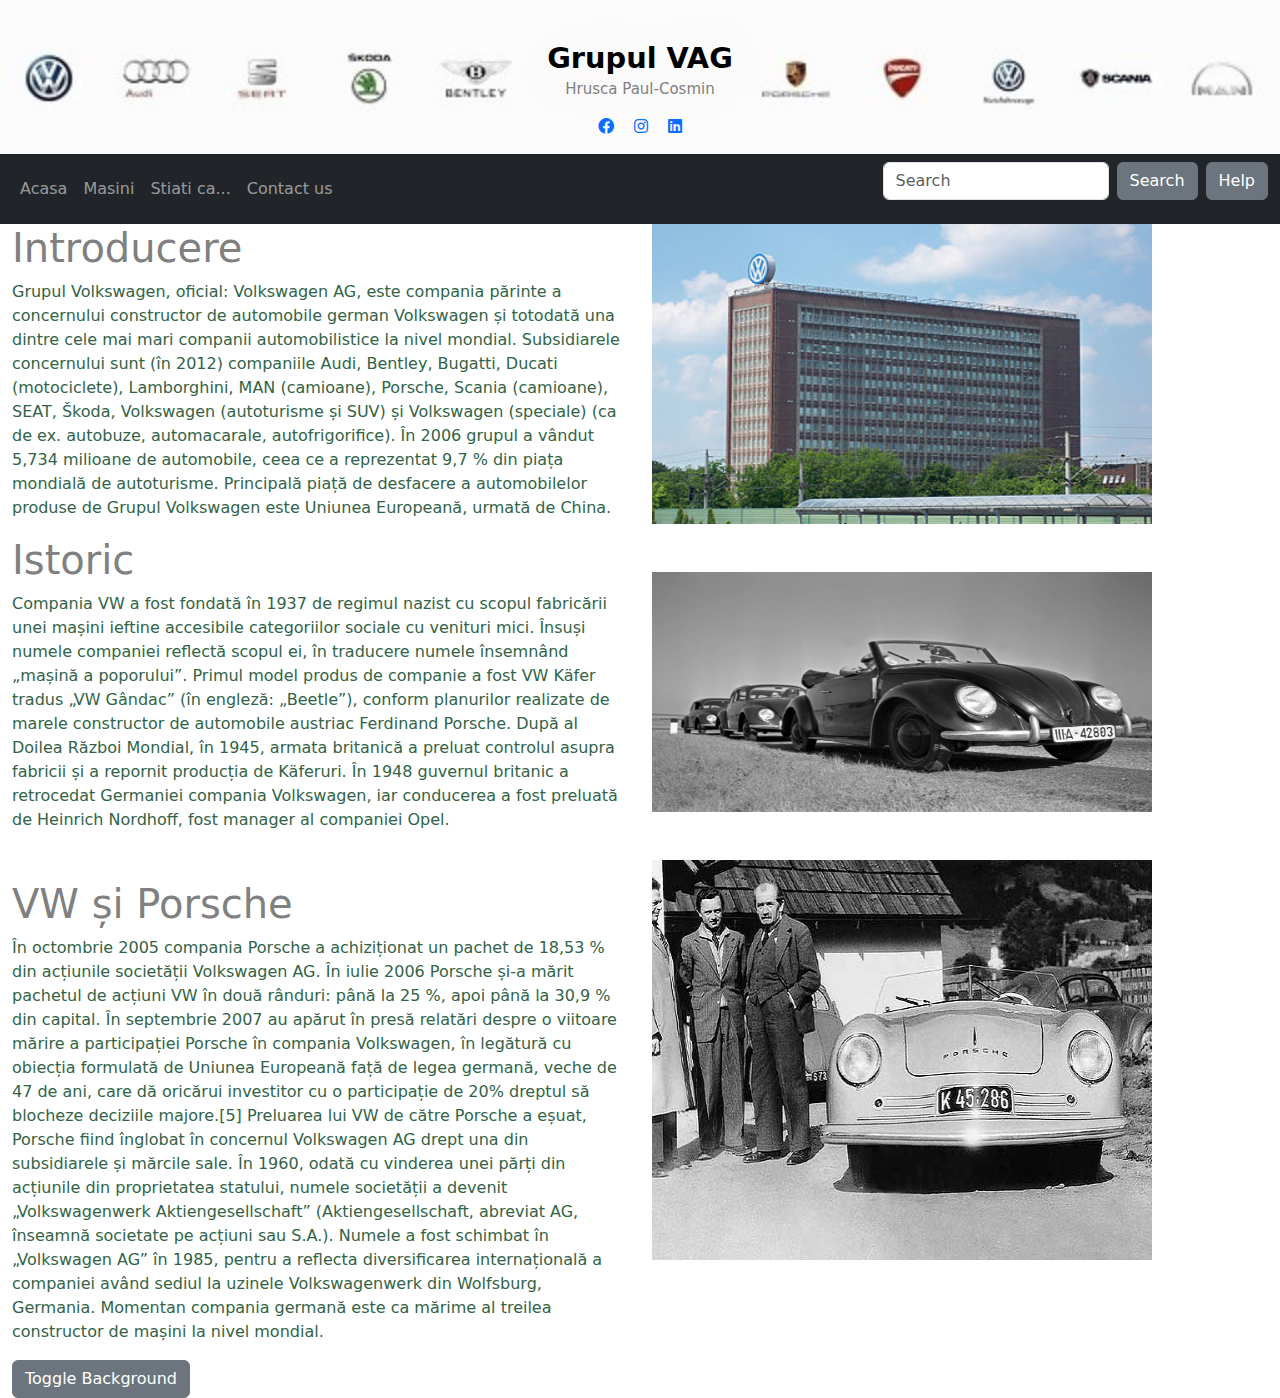
==== commit 484af7e6: "Update index.html" ====
--- a/index.html
+++ b/index.html
@@ -48,6 +48,7 @@
                         <form class="d-flex" onsubmit="searchRedirect(); return false;">
                           <input id="searchInput" class="form-control me-2" type="text" placeholder="Search">
                           <button class="btn btn-secondary" type="submit">Search</button>
+                            <a href="contactus.html" class="btn btn-secondary ms-2">Help</a>
                       </form>
                       </div>
                     </div>
